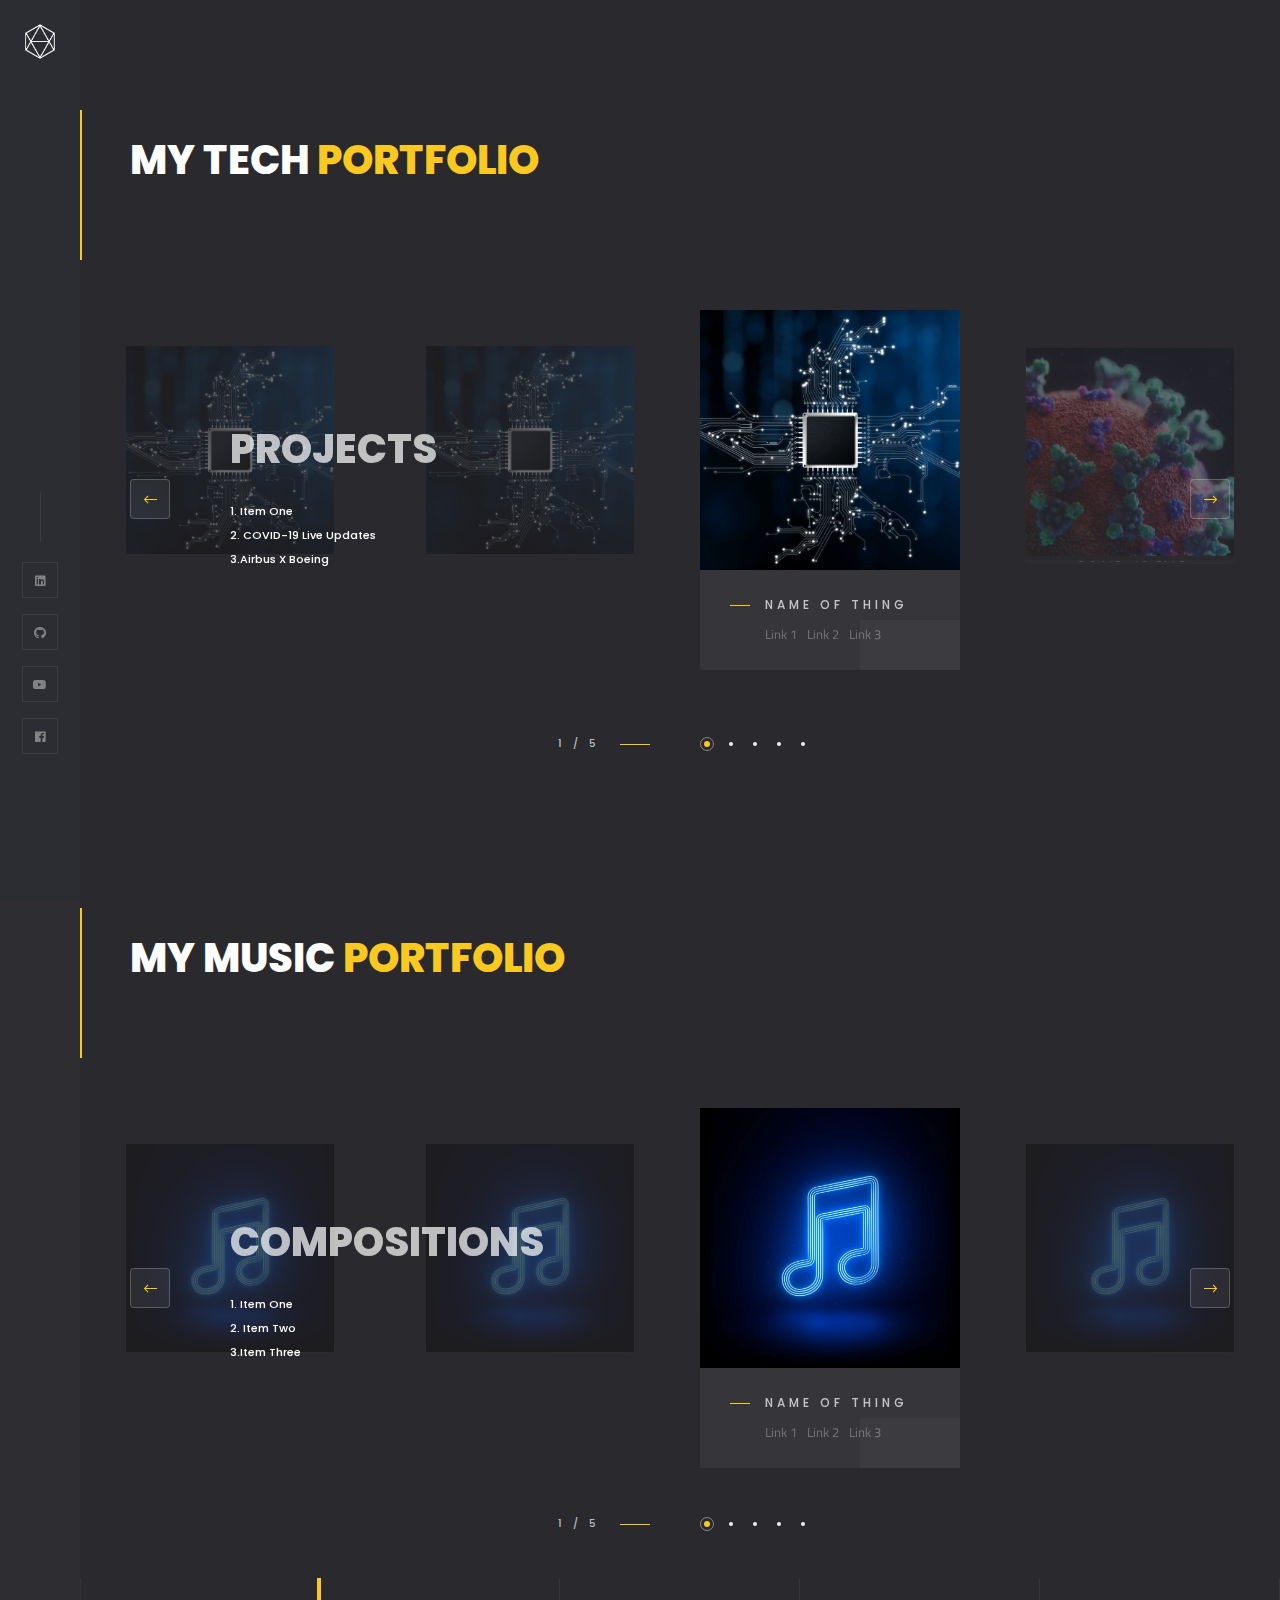
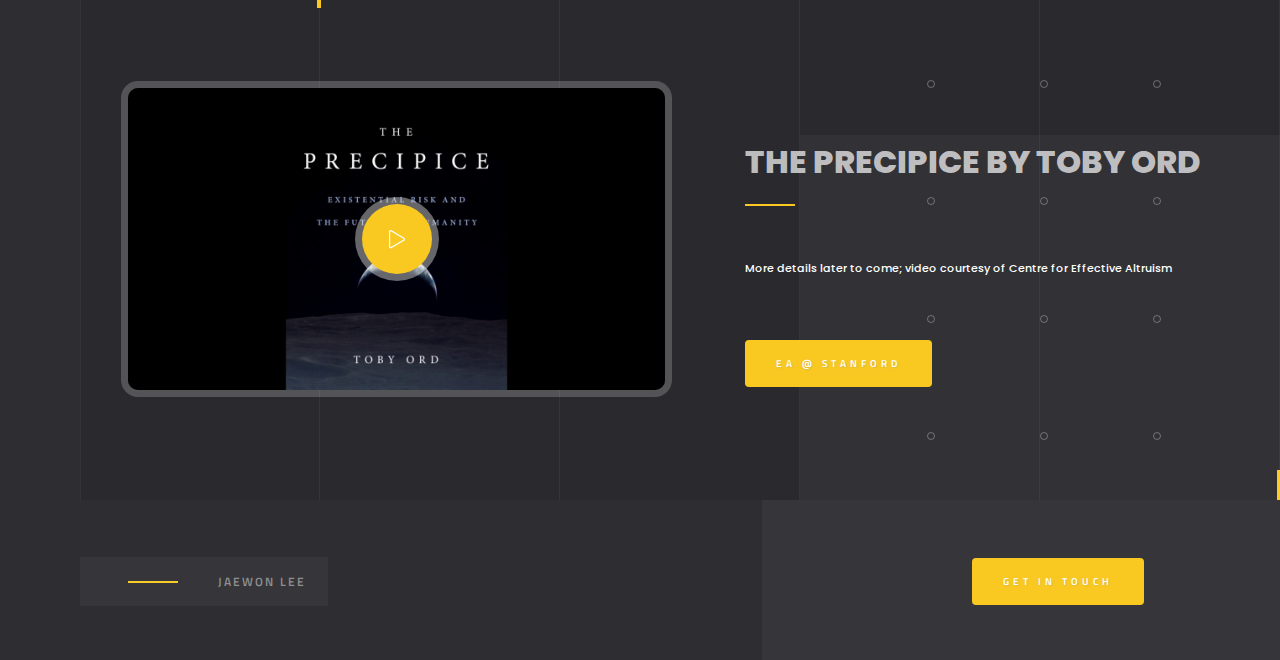
==== leadership.html @ ae96f1ca "leadership page" ====
<!DOCTYPE HTML>
<html lang="en">

<head>
    <!--=============== Init  ===============-->
    <meta charset="UTF-8">
    <title> Jaewon Lee </title>
    <meta name="viewport"
        content="width=device-width, initial-scale=1.0, minimum-scale=1.0, maximum-scale=1.0, user-scalable=no">
    <meta name="robots" content="index, follow" />
    <meta name="keywords" content="" />
    <meta name="description" content="" />
    <!--=============== CSS  ===============-->
    <link type="text/css" rel="stylesheet" href="css/reset.css">
    <link type="text/css" rel="stylesheet" href="css/plugins.css">
    <link type="text/css" rel="stylesheet" href="css/style.css">
    <link type="text/css" rel="stylesheet" href="css/color.css">
    <!--=============== Favicon ===============-->
    <link rel="shortcut icon" href="images/favicon3.jpg">
</head>

<body>
    <!--loader-->
    <div class="loader-wrap">
        <div class="pin"></div>
    </div>
    <!--loader end-->

    <!-- Main  -->
    <div id="main">
        <!-- header-->
        <header class="main-header">
            <a class="logo-holder" href="index.html">
                <img src="images/logo.png" alt="">
            </a>

            <div class="header-social">
                <ul>
                    <li><a href="http://linkedin.com/in/joyjwlee" target="_blank"><i class="fab fa-linkedin"></i></a>
                    </li>
                    <li><a href="https://github.com/joyjwlee" target="_blank"><i class="fab fa-github"></i></a>
                    </li>
                    <li><a href="https://www.youtube.com/channel/UCq-hazDDgW7Ij4cKW0rawsw?view_as=subscriber"
                            target="_blank"><i class="fab fa-youtube"></i></a></li>
                    <li><a href="https://www.facebook.com/joyjwlee" target="_blank"><i class="fab fa-facebook"></i></a>
                    </li>

                </ul>
            </div>

        </header>
        <!--  header end -->

        <!-- wrapper-->
        <div id="wrapper">
            <!-- scroll-nav-wrap-->
            <div class="scroll-nav-wrap fl-wrap">
                <div class="scroll-down-wrap">
                    <div class="mousey">
                        <div class="scroller"></div>
                    </div>
                    <span>Scroll Down</span>
                </div>
                <nav class="scroll-nav scroll-init">
                    <ul>

                        <li><a class="scroll-link" href="#bio">Quick Bio</a></li>
                        <li><a class="scroll-link" href="#tech">Tech Portfolio</a></li>
                        <li><a class="scroll-link" href="#music">Music Portfolio</a></li>
                        <li><a class="scroll-link" href="#ea">Effective Altruism</a></li>

                    </ul>
                </nav>
            </div>
            <!-- scroll-nav-wrap end-->

            <!-- Content-->
            <div class="content">
                <!--section -->
                <section class="dark-bg" id="tech">
                    <!-- section-title -->
                    <div class="section-title fl-wrap">

                        <h2>My Tech<span> Portfolio</span></h2>

                    </div>
                    <div class="fet_pr-carousel-title">
                        <div class="fet_pr-carousel-title-item">
                            <h3><br><br><br>Projects</h3>
                            <p> 1. Item One <br> 2. COVID-19 Live Updates <br> 3.Airbus X Boeing </p>
                        </div>
                    </div>
                    <!--slider-carousel-wrap -->
                    <div class="slider-carousel-wrap fl-wrap">
                        <!--fet_pr-carousel -->
                        <div class="fet_pr-carousel cur_carousel-slider-container fl-wrap">
                            <!--slick-item -->
                            <div class="slick-item">
                                <div class="fet_pr-carousel-box">
                                    <div class="fet_pr-carousel-box-media fl-wrap">
                                        <img src="images/folio/web/slider/cpu.jpg" class="respimg" alt="">
                                    </div>
                                    <div class="fet_pr-carousel-box-text fl-wrap">
                                        <h3><a href="https://www.google.com/" target="_blank">Name of Thing</a></h3>

                                        <div class="fet_pr-carousel-cat"><a href="https://www.google.com/"
                                                target="_blank">Link 1</a> <a href="https://www.google.com/"
                                                target="_blank">Link 2</a> <a href="https://www.google.com/"
                                                target="_blank">Link 3</a></div>
                                    </div>
                                </div>
                            </div>
                            <!--slick-item end -->

                            <!--slick-item -->
                            <div class="slick-item">
                                <div class="fet_pr-carousel-box">
                                    <div class="fet_pr-carousel-box-media fl-wrap">
                                        <img src="images/folio/web/slider/virus.jpg" class="respimg" alt="">
                                    </div>
                                    <div class="fet_pr-carousel-box-text fl-wrap">
                                        <h3><a href="https://covid-19-live.ml/" target="_blank">COVID-19 Live
                                                Updates</a>
                                        </h3>

                                        <div class="fet_pr-carousel-cat"><a
                                                href="https://github.com/joyjwlee/covid-19-stats/"
                                                target="_blank">Source Code</a></div>
                                    </div>
                                </div>
                            </div>
                            <!--slick-item end -->

                            <!--slick-item -->
                            <div class="slick-item">
                                <div class="fet_pr-carousel-box">
                                    <div class="fet_pr-carousel-box-media fl-wrap">
                                        <img src="images/folio/web/slider/plane.jpg" class="respimg" alt="">
                                    </div>
                                    <div class="fet_pr-carousel-box-text fl-wrap">
                                        <h3><a href="https://www.airbusxboeing.ga/" target="_blank">Airbus X Boeing</a>
                                        </h3>

                                        <div class="fet_pr-carousel-cat"><a href="https://github.com/joyjwlee/j2"
                                                target="_blank">Source Code</a></div>
                                    </div>
                                </div>
                            </div>
                            <!--slick-item end -->

                            <!--slick-item -->
                            <div class="slick-item">
                                <div class="fet_pr-carousel-box">
                                    <div class="fet_pr-carousel-box-media fl-wrap">
                                        <img src="images/folio/web/slider/cpu.jpg" class="respimg" alt="">
                                    </div>
                                    <div class="fet_pr-carousel-box-text fl-wrap">
                                        <h3><a href="https://www.google.com/" target="_blank">Name of Thing</a></h3>

                                        <div class="fet_pr-carousel-cat"><a href="https://www.google.com/"
                                                target="_blank">Link 1</a> <a href="https://www.google.com/"
                                                target="_blank">Link 2</a> <a href="https://www.google.com/"
                                                target="_blank">Link 3</a></div>
                                    </div>
                                </div>
                            </div>
                            <!--slick-item end -->

                            <!--slick-item -->
                            <div class="slick-item">
                                <div class="fet_pr-carousel-box">
                                    <div class="fet_pr-carousel-box-media fl-wrap">
                                        <img src="images/folio/web/slider/cpu.jpg" class="respimg" alt="">
                                    </div>
                                    <div class="fet_pr-carousel-box-text fl-wrap">
                                        <h3><a href="https://www.google.com/" target="_blank">Name of Thing</a></h3>

                                        <div class="fet_pr-carousel-cat"><a href="https://www.google.com/"
                                                target="_blank">Link 1</a> <a href="https://www.google.com/"
                                                target="_blank">Link 2</a> <a href="https://www.google.com/"
                                                target="_blank">Link 3</a></div>
                                    </div>
                                </div>
                            </div>
                            <!--slick-item end -->
                        </div>
                        <!--fet_pr-carousel end -->
                        <div class="sp-cont sp-arr sp-cont-prev"><i class="fal fa-long-arrow-left"></i></div>
                        <div class="sp-cont sp-arr sp-cont-next"><i class="fal fa-long-arrow-right"></i></div>
                    </div>
                    <!--slider-carousel-wrap end-->
                    <div class="fet_pr-carousel-counter"></div>
                </section>
                <!-- section end -->

                <!--section -->
                <section class="dark-bg" id="music">
                    <!-- section-title -->
                    <div class="section-title fl-wrap">

                        <h2>My Music<span> Portfolio</span></h2>

                    </div>
                    <div class="fet_pr-carousel-title">
                        <div class="fet_pr-carousel-title-item">
                            <h3><br><br><br>Compositions</h3>
                            <p> 1. Item One <br> 2. Item Two <br> 3.Item Three </p>
                        </div>
                    </div>
                    <!--slider-carousel-wrap -->
                    <div class="slider-carousel-wrap fl-wrap">
                        <!--fet_pr-carousel -->
                        <div class="fet_pr-carousel cur_carousel-slider-container fl-wrap">
                            <!--slick-item -->
                            <div class="slick-item">
                                <div class="fet_pr-carousel-box">
                                    <div class="fet_pr-carousel-box-media fl-wrap">
                                        <img src="images/folio/web/slider/music.jpg" class="respimg" alt="">
                                    </div>
                                    <div class="fet_pr-carousel-box-text fl-wrap">
                                        <h3><a href="https://www.google.com/" target="_blank">Name of Thing</a></h3>

                                        <div class="fet_pr-carousel-cat"><a href="https://www.google.com/"
                                                target="_blank">Link 1</a> <a href="https://www.google.com/"
                                                target="_blank">Link 2</a> <a href="https://www.google.com/"
                                                target="_blank">Link 3</a></div>
                                    </div>
                                </div>
                            </div>
                            <!--slick-item end -->

                            <!--slick-item -->
                            <div class="slick-item">
                                <div class="fet_pr-carousel-box">
                                    <div class="fet_pr-carousel-box-media fl-wrap">
                                        <img src="images/folio/web/slider/music.jpg" class="respimg" alt="">
                                    </div>
                                    <div class="fet_pr-carousel-box-text fl-wrap">
                                        <h3><a href="https://www.google.com/" target="_blank">Name of Thing</a></h3>

                                        <div class="fet_pr-carousel-cat"><a href="https://www.google.com/"
                                                target="_blank">Link 1</a> <a href="https://www.google.com/"
                                                target="_blank">Link 2</a> <a href="https://www.google.com/"
                                                target="_blank">Link 3</a></div>
                                    </div>
                                </div>
                            </div>
                            <!--slick-item end -->

                            <!--slick-item -->
                            <div class="slick-item">
                                <div class="fet_pr-carousel-box">
                                    <div class="fet_pr-carousel-box-media fl-wrap">
                                        <img src="images/folio/web/slider/music.jpg" class="respimg" alt="">
                                    </div>
                                    <div class="fet_pr-carousel-box-text fl-wrap">
                                        <h3><a href="https://www.google.com/" target="_blank">Name of Thing</a></h3>

                                        <div class="fet_pr-carousel-cat"><a href="https://www.google.com/"
                                                target="_blank">Link 1</a> <a href="https://www.google.com/"
                                                target="_blank">Link 2</a> <a href="https://www.google.com/"
                                                target="_blank">Link 3</a></div>
                                    </div>
                                </div>
                            </div>
                            <!--slick-item end -->

                            <!--slick-item -->
                            <div class="slick-item">
                                <div class="fet_pr-carousel-box">
                                    <div class="fet_pr-carousel-box-media fl-wrap">
                                        <img src="images/folio/web/slider/music.jpg" class="respimg" alt="">
                                    </div>
                                    <div class="fet_pr-carousel-box-text fl-wrap">
                                        <h3><a href="https://www.google.com/" target="_blank">Name of Thing</a></h3>

                                        <div class="fet_pr-carousel-cat"><a href="https://www.google.com/"
                                                target="_blank">Link 1</a> <a href="https://www.google.com/"
                                                target="_blank">Link 2</a> <a href="https://www.google.com/"
                                                target="_blank">Link 3</a></div>
                                    </div>
                                </div>
                            </div>
                            <!--slick-item end -->

                            <!--slick-item -->
                            <div class="slick-item">
                                <div class="fet_pr-carousel-box">
                                    <div class="fet_pr-carousel-box-media fl-wrap">
                                        <img src="images/folio/web/slider/music.jpg" class="respimg" alt="">
                                    </div>
                                    <div class="fet_pr-carousel-box-text fl-wrap">
                                        <h3><a href="https://www.google.com/" target="_blank">Name of Thing</a></h3>

                                        <div class="fet_pr-carousel-cat"><a href="https://www.google.com/"
                                                target="_blank">Link 1</a> <a href="https://www.google.com/"
                                                target="_blank">Link 2</a> <a href="https://www.google.com/"
                                                target="_blank">Link 3</a></div>
                                    </div>
                                </div>
                            </div>
                            <!--slick-item end -->
                        </div>
                        <!--fet_pr-carousel end -->
                        <div class="sp-cont sp-arr sp-cont-prev"><i class="fal fa-long-arrow-left"></i></div>
                        <div class="sp-cont sp-arr sp-cont-next"><i class="fal fa-long-arrow-right"></i></div>
                    </div>
                    <!--slider-carousel-wrap end-->
                    <div class="fet_pr-carousel-counter"></div>
                </section>
                <!-- section end -->

                <!-- section  -->
                <section class="dark-bg sinsec-dec sinsec-dec2" id="ea">
                    <div class="container">
                        <div class="row">
                            <div class="col-md-6">
                                <div class="video-box fl-wrap">
                                    <img src="images/all/thumbnail.jpg" class="respimg" alt="">
                                    <a class="video-box-btn color-bg "
                                        href="https://www.youtube.com/watch?v=CrMIEz_mSJM" target="_blank"><i
                                            class="fal fa-play" aria-hidden="true"></i></a>

                                </div>
                            </div>
                            <div class="col-md-6">
                                <div class="video-promo-text fl-wrap mar-top">
                                    <h3>The Precipice by Toby Ord</h3>
                                    <p>More details later to come; video courtesy of Centre for Effective Altruism</p>
                                    <a href="https://web.stanford.edu/group/ea/" target="_blank"
                                        class="btn float-btn flat-btn color-btn mar-top">EA @ Stanford</a>
                                </div>
                            </div>
                        </div>
                    </div>
                    <div class="half-bg-dec single-half-bg-dec" data-ran="12"></div>
                    <div class="sec-lines"></div>
                </section>
                <!-- section end -->


                <!-- section-->
                <section class="dark-bg2 small-padding order-wrap">
                    <div class="container">
                        <div class="row">
                            <div class="col-md-8">
                                <h3>Jaewon Lee</h3>
                            </div>
                            <div class="col-md-4"><a href="mailto:joyjwlee@gmail.com" class="btn flat-btn color-btn">Get
                                    In Touch</a> </div>
                        </div>
                    </div>
                </section>
                <!-- section end-->
            </div>
            <!-- Content end -->

            <!-- share-wrapper -->
            <div class="share-wrapper isShare">
                <div class="share-title"><span>Share</span></div>
                <div class="close-share soa"><span>Close</span><i class="fal fa-times"></i></div>
                <div class="share-inner soa">
                    <div class="share-container"></div>
                </div>
            </div>
            <!-- share-wrapper end -->
        </div>
        <!-- Main end -->
        <!--=============== scripts  ===============-->
        <script type="text/javascript" src="js/jquery.min.js"></script>
        <script type="text/javascript" src="js/plugins.js"></script>
        <script type="text/javascript" src="js/scripts.js"></script>
</body>

<!-- Mirrored from www.gracelynshi.com/ by HTTrack Website Copier/3.x [XR&CO'2014], Wed, 01 Jul 2020 01:32:41 GMT -->

</html>
---- css/style.css ----
@charset "utf-8";

/*======================================
 [ -Main Stylesheet-Solonick
++ Fonts ++
++ General Style ++
++ Loader++
++ Header ++
++ Navigation ++
++ Footer ++
++ Section ++
++ Portfolio ++
++ Contacts ++
++ Blog ++
++ 404 ++
++ Responsive ++

 
/*-------------Fonts---------------------------------------*/

@import url('https://fonts.googleapis.com/css?family=Montserrat:400,500,600,700,800,900|Poppins:400,500,600,700,800,900|Titillium+Web:400,600,700&amp;subset=cyrillic,cyrillic-ext,devanagari,latin-ext,vietnamese');

/*-------------General Style---------------------------------------*/

html {
	overflow-x: hidden !important;
	height: 100%;
}
body {
	margin: 0;
	padding: 0;
	font-weight: 400;
	font-size: 13px;
	height: 100%;
	text-align: center;
	background: #2D2D32;
	color: #000;
	font-family: 'Titillium Web', sans-serif;
}
@-o-viewport {
	width: device-width;
}
@-ms-viewport {
	width: device-width;
}
@viewport {
	width: device-width;
}
/* ---------Page preload--------------------------------------*/

.loader-wrap {
	position: fixed;
	width: 100%;
	height: 100%;
	z-index: 200;
	background: #2A2A2E;
	top: 0;
	overflow: hidden;
	left: 0;
	-webkit-transform: translate3d(0, 0, 0);
}
.pin {
	position: absolute;
	top: 50%;
	left: 30%;
	margin-left: 50px;
	width: 200px;
	height: 40px;
	text-transform: uppercase;
	letter-spacing: 10px;
	font-size: 12px;
	font-weight: 400;
	margin-top: -20px;
	color: rgba(255, 255, 255, 0.31);
	font-family: 'Poppins', sans-serif;
	text-align: left;
}
.pin:after {
	content: "Jaewon Lee : ";
	position: absolute;
	left: -100%;
	color: rgba(255, 255, 255, 0.51);
}
.pin:before {
	content: "Loading";
	position: absolute;
	overflow: hidden;
	max-width: 0;
	text-align: left;
	animation: pinanim 2.2s ease-out infinite;
}
@keyframes pinanim {
	0% {
		max-width: 0;
	}
	100% {
		max-width: 100%;
	}
}
@keyframes pinanim {
	0% {
		max-width: 0;
	}
	100% {
		max-width: 100%;
	}
}
/*--------------Typography--------------------------------------*/
p {
	font-size: 11px;
	line-height: 24px;
	padding-bottom: 10px;
	font-weight: 500;
	color: #878C9F;
	font-family: 'Poppins', sans-serif;
}
blockquote {
	float: left;
	padding: 10px 20px;
	margin: 0 0 20px;
	font-size: 17.5px;
	border-left: 15px solid #eee;
	position: relative;
}
blockquote:before {
	font-family: Font Awesome\ 5 Pro;
	content: "\f10e";
	position: absolute;
	color: #ccc;
	bottom: 3px;
	font-size: 43px;
	right: 6px;
	opacity: 0.4
}
blockquote p {
	font-family: Georgia, "Times New Roman", Times, serif;
	font-style: italic;
	color: #666;
}
.bold-title {
	margin: 15px 0;
	font-size: 24px;
	text-align: left;
	font-weight: 600;
}
/*--------------General--------------------------------------*/
#main {
	height: 100%;
	width: 100%;
	position: absolute;
	top: 0;
	left: 0;
	z-index: 2;
	opacity: 0;
}
.fl-wrap {
	float: left;
	width: 100%;
	position: relative;
}
.hero-section {
	padding: 250px 0 450px;
}
.content {
	float: left;
	width: 100%;
	position: relative;
	padding-left: 80px;
	z-index: 5;
}
.content.full-height {
	z-index: 6;
}
.container {
	max-width: 1224px;
	width: 92%;
	margin: 0 auto;
	position: relative;
	z-index: 5;
}
#wrapper {
	position: absolute;
	top: 0;
	left: 0;
	right: 0;
	bottom: 0;
	z-index: 3;
}
.single-page-wrap {
	padding-top: 80px;
}
.single-page-decor {
	position: fixed;
	top: 0;
	left: 80px;
	right: 0;
	height: 80px;
	z-index: 14;
	background: #2D2D32;
	-webkit-transform: translate3d(0, 0, 0);
}
.single-page-fixed-row {
	position: fixed;
	top: 0;
	left: 80px;
	right: 0;
	height: 80px;
	z-index: 14;
	-webkit-transform: translate3d(0, 0, 0);
}
.single-page-fixed-row-link {
	float: left;
	margin-left: 50px;
	text-align: left;
	top: 32px;
}
.single-page-fixed-row-link i {
	padding-right: 20px;
}
.single-page-fixed-row-link span {
	font-weight: 600;
	text-transform: uppercase;
	font-size: 10px;
	letter-spacing: 2px;
	color: #8B8B8B;
	position: relative;
}
.single-page-fixed-row-link span:before {
	content: '';
	position: absolute;
	left: 70%;
	right: -80px;
	top: -12px;
	bottom: -12px;
	background: rgba(255, 255, 255, 0.081);
	-webkit-transition: all 0.2s ease-in-out;
	transition: all 0.2s ease-in-out;
}
.single-page-fixed-row-link:hover span:before {
	left: 20%;
}
.respimg {
	width: 100%;
	height: auto;
}
.bg {
	position: absolute;
	top: 0;
	left: 0;
	width: 100%;
	height: 100%;
	z-index: 1;
	background-size: cover;
	background-attachment: scroll;
	background-position: center;
	background-repeat: repeat;
	background-origin: content-box;
}
.overlay {
	position: absolute;
	top: 0;
	left: 0;
	width: 100%;
	height: 100%;
	background: #000;
	opacity: 0.4;
	z-index: 3;
}
/* ------header------------------------------------------------------------ */
.main-header {
	position: fixed;
	top: 0;
	left: 0;
	width: 80px;
	height: 100%;
	z-index: 100;
	-webkit-transform: translate3d(0, 0, 0);
}
.main-header:before {
	content: '';
	position: absolute;
	top: 0;
	left: 0;
	width: 100%;
	height: 100%;
	background: #2C2D32;
	opacity: 0.6;
}
.logo-holder {
	float: left;
	width: 80px;
	height: 80px;
	line-height: 80px;
}
.logo-holder img {
	width: 30px;
	height: auto;
}
.nav-button {
	width: 28px;
	height: 50px;
	display: inline-block;
	cursor: pointer;
	position: relative;
	margin-top: 30px;
}
.nav-button span {
	width: 100%;
	float: left;
	margin-bottom: 6px;
	height: 2px;
	background: #fff;
	position: relative;
	-webkit-transition: all 0.2s ease-in-out;
	transition: all 0.2s ease-in-out;
}
.nav-button .ncs {
	width: 70%;
}
.nav-button .nbs,
.nav-button.cmenu:hover .nbs {
	width: 0;
}
.nav-button:hover .ncs,
.nav-button:hover .nbs {
	width: 100%;
}
.nav-button.cmenu .nos {
	-webkit-transform: rotate(-45deg);
	-moz-transform: rotate(-45deg);
	-o-transform: rotate(-45deg);
	-ms-transform: rotate(-45deg);
	transform: rotate(-45deg);
	margin-bottom: 0;
	top: 8.5px;
}
.nav-button.cmenu .ncs {
	-webkit-transform: rotate(45deg);
	-moz-transform: rotate(45deg);
	-o-transform: rotate(45deg);
	-ms-transform: rotate(45deg);
	transform: rotate(45deg);
	margin-bottom: 0;
	top: 6px;
	width: 100%;
}
.nav-button:hover .menu-button-text {
	color: #fff;
}
.menu-button-text {
	position: absolute;
	left: 0;
	width: 100%;
	bottom: -1px;
	color: rgba(255, 255, 255, 0.41);
	font-size: 10px;
	font-weight: 400;
	text-transform: uppercase;
	letter-spacing: 2px;
}
.nav-button.cmenu .menu-button-text {
	margin-top: 16px;
}
.header-social {
	position: absolute;
	bottom: 130px;
	width: 100%;
	left: 0;
}
.header-social:before {
	content: '';
	position: absolute;
	top: -70px;
	width: 1px;
	height: 50px;
	left: 50%;
	background: rgba(255, 255, 255, 0.08);
}
.header-social li {
	float: left;
	width: 100%;
	margin-bottom: 16px;
}
.header-social li a {
	display: inline-block;
	width: 36px;
	height: 36px;
	line-height: 36px;
	color: rgba(255, 255, 255, 0.41);
	font-size: 12px;
	border: 1px solid rgba(255, 255, 255, 0.08);
	-webkit-transition: all 300ms linear;
	transition: all 300ms linear;
}
.header-social li a:hover {
	border-radius: 100%;
	color: #fff;
}
.contact-btn {
	position: fixed;
	top: 0;
	right: 0;
	font-size: 18px;
	color: #fff;
	width: 80px;
	text-align: center;
	z-index: 52;
	cursor: pointer;
	height: 80px;
	line-height: 80px;
	-webkit-transform: translate3d(0, 0, 0);
}
#mc_embed_signup{background:#fff; clear:left; font:14px Helvetica,Arial,sans-serif; }

/*------ navigation  ------------------------------------------------*/

.header-logo {
	float: left;
	position: absolute;
	top: 110px;
	left: 170px;
}
.header-logo:before {
	content: '';
	position: absolute;
	right: -100px;
	left: 90px;
	top: -10px;
	bottom: -13px;
	background: rgba(255, 255, 255, 0.031);
	z-index: -1;
	-webkit-transition: all 300ms linear;
	transition: all 300ms linear;
}
.header-logo:hover:before {
	left: calc(100% + 100px);
}
.header-logo img {
	height: 18px;
	width: auto;
}
.nav-holder {
	position: fixed;
	top: 0;
	left: -1064px;
	bottom: 0;
	z-index: 99;
	width: 600px;
	background: #252425;
	overflow: auto;
	padding: 35px 30px 35px 160px;
	opacity: 0;
	-webkit-transform: translate3d(0, 0, 0);
}
.nav-holder:after {
	content: '';
	position: absolute;
	right: 0;
	bottom: 0;
	width: 60%;
	height: 100px;
	background: rgba(255, 255, 255, 0.031);
	z-index: -1;
}
.nav-title {
	position: absolute;
	bottom: 0;
	left: 120px;
	z-index: 2;
	right: 0;
}
.nav-title span {
	float: left;
	position: relative;
	opacity: 0.2;
	top: 150px;
	min-height: 200px;
	text-transform: uppercase;
	font-weight: bold;
	font-size: 94px;
	color: #fff;
	letter-spacing: 4px;
	-webkit-transform: rotate(-90deg);
	-moz-transform: rotate(-90deg);
	-o-transform: rotate(-90deg);
	-ms-transform: rotate(-90deg);
	transform: rotate(-90deg);
	-webkit-transform-origin: left top;
	-ms-transform-origin: left top;
	-moz-transform-origin: left top;
	-o-transform-origin: left top;
	transform-origin: left top;
}
.nav-inner-wrap {
	float: left;
	width: 350px;
	position: relative;
	z-index: 10;
	top: 180px;
}
.nav-overlay {
	position: fixed;
	top: 0;
	left: 0;
	bottom: 0;
	z-index: 98;
	width: 100%;
	background: rgba(37, 36, 37, 0.71);
	cursor: none;
	display: none;
	-webkit-transform: translate3d(0, 0, 0);
}
.nav-overlay .tooltip {
	width: 150px;
	height: 50px;
	line-height: 50px;
	font-weight: 600;
	color: #fff;
	text-transform: uppercase;
	letter-spacing: 2px;
	z-index: 100;
	font-size: 10px;
	display: none;
}
.nav-overlay:hover .tooltip {
	display: block;
	position: fixed;
	overflow: hidden;
}
nav.nav-inner {
	float: left;
	overflow: hidden;
	width: 100%;
	position: relative;
	background: #252425;
	z-index: 20;
}
.sliding-menu ul {
	margin: 0;
	float: left;
	width: 100%;
	overflow: hidden;
}
.sliding-menu li {
	margin: 0;
	position: relative;
	float: left;
	width: 100%;
}
.sliding-menu a {
	float: left;
	width: 100%;
	padding: 0 10px;
	height: 40px;
	line-height: 40px;
	position: relative;
	font-weight: 600;
	font-size: 12px;
	text-align: left;
	color: #fff;
	text-transform: uppercase;
	letter-spacing: 3px;
}
.sliding-menu a:after {
	content: '';
	position: absolute;
	top: 0;
	left: -10px;
	width: 0;
	-webkit-transition: all 300ms linear;
	transition: all 300ms linear;
	height: 100%;
	background: rgba(255, 255, 255, 0.071);
}
.sliding-menu a:hover:after {
	width: 100%;
}
.sliding-menu a i {
	float: left;
	width: 35px;
	color: #74829C;
	position: relative;
	top: 3px;
}
.sliding-menu a.back:before {
	font-family: Font Awesome\ 5 Pro;
	content: '\f104';
	color: #fff;
}
.submen-dec:before {
	font-family: Font Awesome\ 5 Pro;
	content: '\f105';
	position: absolute;
	right: 25px;
	width: 10px;
	height: 10px;
	top: 14px;
	z-index: 20;
}
.subcribe-form {
	margin-top: 28px;
}
.subcribe-form input.enteremail {
	float: left;
	width: 65%;
	border: none;
	background: rgba(255, 255, 255, 0.11);
	padding: 15px 20px;
	position: relative;
	z-index: 1;
	color: #fff;
}
.subcribe-form input.enteremail::-webkit-input-placeholder {
	color: #fff;
	font-weight: 400;
	font-size: 12px;
}
.subcribe-form .subscribe-button {
	position: absolute;
	top: 0;
	right: 0;
	width: 35%;
	z-index: 2;
	padding: 15px 0;
	color: #fff;
	border-top-right-radius: 4px;
	border-bottom-right-radius: 4px;
	border: none;
	cursor: pointer;
}
.subcribe-form .subscribe-button i {
	padding-right: 10px;
}
.subscribe-message {
	margin-top: 10px;
	text-align: left;
	color: #fff;
	float:left;
	width:100%;
}
.nav-footer {
	margin-top: 40px;
	padding-top: 30px;
	border-top: 1px dotted rgba(255, 255, 255, 0.09);
}
.scroll-nav-wrap {
	position: absolute;
	bottom: 0;
	height: 80px;
	left: 80px;
	right: 0;
	background: #2D2D32;
	z-index: 5;
	width: 100%;
}
.scroll-nav {
	float: left;
	padding: 23px 40px 0;
	height: 100%;
	border-right: 1px solid rgba(255, 255, 255, 0.11);
	background: #2A2A2E;
}
.scroll-nav li {
	float: left;
	margin-right: 10px;
}
.scroll-nav li a {
	float: left;
	padding: 13px 35px;
	color: #8B8B8B;
	font-weight: 600;
	font-size: 10px;
	text-transform: uppercase;
	letter-spacing: 2px;
	position: relative;
	-webkit-transition: all 300ms linear;
	transition: all 300ms linear;
}
.scroll-nav li a:after,
.scroll-nav li a:before,
.fsp-filter .gallery-filters a:before,
.fsp-filter .gallery-filters a:after {
	content: '';
	position: absolute;
	top: 50%;
	left: 0;
	width: 15px;
	height: 2px;
	margin-top: -1px;
}
.scroll-nav li a:before,
.fsp-filter .gallery-filters a:before {
	background: rgba(255, 255, 255, 0.091);
	z-index: 1;
}
.scroll-nav li a:after,
.fsp-filter .gallery-filters a:after {
	width: 0;
	z-index: 2;
	-webkit-transition: all 300ms linear;
	transition: all 300ms linear;
}
.scroll-nav a.act-scrlink:after,
.fsp-filter .gallery-filters a.gallery-filter-active:after {
	width: 15px;
}
.full-height {
	height: 100%;
}
/* ------footer------------------------------------------------------------ */

.main-footer {
	position: fixed;
	background: #2A2A2E;
	z-index: 2;
	left: 80px;
	bottom: 0;
	right: 0;
	z-index: 2;
	overflow: hidden;
	-webkit-transform: translate3d(0, 0, 0);
}
.height-emulator {
	z-index: 1;
}
.footer-inner {
	z-index: 3;
	padding: 110px 0 70px;
}
.partcile-dec {
	position: absolute;
	top: 0;
	left: -20%;
	width: 140%;
	height: 100%;
	z-index: -1;
}
.subfooter {
	background: #2D2D32;
	height: 80px;
	z-index: 3;
	padding: 0 90px;
}
.policy-box {
	color: rgba(255, 255, 255, 0.71);
	float: left;
	padding-top: 36px;
	font-family: 'Poppins', sans-serif;
	text-transform: uppercase;
	font-weight: 500;
	font-size: 10px;
	letter-spacing: 2px;
}
.to-top {
	position: absolute;
	top: -45px;
	right: 0;
	width: 40px;
	height: 90px;
	color: #fff;
	overflow: hidden;
	font-size: 24px;
	border: 1px solid rgba(255, 255, 255, 0.08);
	background: #2A2A2E;
}
.to-top-letter {
	position: relative;
	float: left;
	width: 100%;
	height: 30px;
	left: -40px;
	line-height: 10px;
	font-size: 11px;
	color: #292929;
	text-transform: uppercase;
	font-weight: 700;
	-webkit-transition: all .2s ease-in-out;
	transition: all .2s ease-in-out;
}
.to-top-letter:first-child {
	padding-top: 22px;
	-webkit-transition-delay: 0.4s;
	transition-delay: 0.4s;
}
.to-top-letter:nth-child(2) {
	padding-top: 10px;
	-webkit-transition-delay: 0.3s;
	transition-delay: 0.3s;
}
.to-top-letter:nth-child(3) {
	-webkit-transition-delay: 0.2s;
	transition-delay: 0.2s;
}
.to-top i {
	position: absolute;
	width: 100%;
	height: 100%;
	left: 0;
	z-index: 2;
	top: 0;
	line-height: 90px;
	-webkit-transition: all .2s ease-in-out;
	transition: all .2s ease-in-out;
}
.to-top:hover i {
	left: -40px;
}
.to-top:hover .to-top-letter {
	left: 0;
}
.footer-socilal {
	margin-top: 30px;
}
.footer-socilal li,
.order-wrap li {
	float: left;
	position: relative;
	margin-right: 20px;
}
.footer-socilal li a,
.order-wrap li a {
	float: left;
	width: 36px;
	height: 36px;
	line-height: 36px;
	color: rgba(255, 255, 255, 0.41);
	font-size: 12px;
	border: 1px solid rgba(255, 255, 255, 0.08);
	-webkit-transition: all 200ms linear;
	transition: all 200ms linear;
}
.footer-socilal li a:hover,
.order-wrap li a:hover {
	border-radius: 100%;
	color: #fff;
}
.footer-box p {
	text-align: left;
	color: rgba(255, 255, 255, 0.71);
	font-weight: 400;
}
.footer-header {
	text-align: left;
	color: #fff;
	font-size: 12px;
	font-weight: 600;
	margin-bottom: 20px;
	padding-bottom: 20px;
	text-transform: uppercase;
	letter-spacing: 2px;
	border-bottom: 1px dotted rgba(255, 255, 255, 0.11);
}
.footer-header span {
	padding-right: 10px;
}
.footer-contacts {
	margin-top: 20px;
	padding-top: 20px;
	border-top: 1px dotted rgba(255, 255, 255, 0.11);
}
.footer-contacts li {
	float: left;
	width: 100%;
	padding: 8px 0;
	text-transform: uppercase;
	letter-spacing: 2px;
	font-size: 11px;
	font-weight: 600;
}
.footer-contacts li a {
	float: left;
	text-align: left;
	color: #fff;
}
.footer-contacts li span {
	float: left;
	text-align: left;
	color: #999;
	padding-right: 12px;
}
.footer-contacts li:hover span {
	color: #fff;
}
.footer-contacts li i {
	float: left;
	padding-right: 12px;
	position: relative;
	top: 2px;
}
.footer-title span {
	position: absolute;
	left: -120px;
	opacity: 0.2;
	margin-top: 66%;
	text-transform: uppercase;
	font-weight: 900;
	font-size: 64px;
	letter-spacing: 6px;
	-webkit-transform: rotate(-90deg);
	-moz-transform: rotate(-90deg);
	-o-transform: rotate(-90deg);
	-ms-transform: rotate(-90deg);
	transform: rotate(-90deg);
	color: #fff;
}
.footer-title span:before {
	content: "";
	position: absolute;
	bottom: -20px;
	left: 50%;
	width: 100px;
	height: 1px;
	background: #fff;
	margin-left: -50px;
}

#twitts-container img,
p.interact,
#twitts-container div.user {
	display: none;
}
#twitts-container {
	text-align: left;
}
#twitts-container a {
	color: #fff;
}
#twitts-container p.tweet {
	font-size: 11px;
	color: rgba(255, 255, 255, 0.71);
	float: left;
	padding: 10px 18px;
	background: rgba(255, 255, 255, 0.031);
	border-radius: 4px;
	overflow: hidden;
	font-weight: 400;
	margin-bottom: 10px;
	box-shadow: 0px 0px 28px 1px rgba(51, 51, 51, 0.41);
}
#twitts-container ul li:hover p.tweet{
	background: rgba(255, 255, 255, 0.071);
}
#twitts-container ul li {
	float: left;
	width: 100%;
	margin-bottom: 15px;
	position: relative;
	padding-left: 12px;
	border-bottom: 1px dotted rgba(255, 255, 255, 0.151);
}
#twitts-container ul li:before {
	font-family: Font Awesome\ 5 Pro;
	content: '\f142';
	position: absolute;
	top: 45%;
	left: 0;
	height: 20px;
	margin-top: -20px;
	z-index: 1;
	font-size: 16px;
	font-weight: 300;
}
#twitts-container .timePosted a {
	color: rgba(255, 255, 255, 0.51);
	position: relative;
	float: left;
	margin-bottom: 10px;
	padding-left: 24px;
	font-weight: 500;
	font-size: 11px;
}
#twitts-container .timePosted a:hover {
	color: #fff;
}
#twitts-container .timePosted a:before {
	font-family: Font Awesome\ 5 Pro;
	content: "\f017";
	position: absolute;
	top: 0;
	left: 0;
	font-weight: 300;
	opacity: 1;
	font-size: 14px;
}
#twitts-container .timePosted a:after {
	top: -10px;
	left: 22px;
	border: solid transparent;
	content: " ";
	height: 0;
	width: 0;
	position: absolute;
	pointer-events: none;
}
#twitts-container .timePosted a:after {
	border-color: transparent;
	border-top-color: rgba(255, 255, 255, 0.041);
	border-width: 7px;
	margin-left: 7px;
}
.follow-twiit-button {
	position: absolute;
	width: 36px;
	height: 36px;
	background: rgba(255, 255, 255, 0.91);
	line-height: 36px;
	border-radius: 100%;
	z-index: 20;
	bottom: 40px;
	right: -15px;
	font-size: 12px;
	box-shadow: 0px 0px 0px 4px rgba(255, 255, 255, 0.1);
}
.follow-twiit-button span {
	position: absolute;
	right: 0;
	background: #fff;
	line-height: 0;
	padding: 16px 0;
	min-width: 150px;
	border-radius: 6px;
	color: #fff;
	visibility: hidden;
	opacity: 0;
	top: -30px;
	box-shadow: 0px 6px 15px -2px rgba(56, 137, 253, 0.81);
	-webkit-transition: all 300ms linear;
	transition: all 300ms linear;
}
.follow-twiit-button:hover span {
	opacity: 1;
	top: -40px;
	visibility: visible;
}
/*------Button ------------------------------------------------*/

.btn {
	padding: 15px 30px;
	position: relative;
	margin-top: 10px;
	font-size: 10px;
	font-weight: 600;
	letter-spacing: 4px;
	-webkit-transition: all 200ms linear;
	transition: all 200ms linear;
	text-transform: uppercase;
	border-radius: 4px;
	text-shadow: 1px 1px 2px rgba(150, 150, 150, 0.36);
}
.trsp-btn {
	border: 1px solid rgba(255, 255, 255, 0.09);
	color: #fff;
}
.trsp-btn:before,
.flat-btn:before {
	background: rgba(255, 255, 255, 0.29);
}
.flat-btn {
	border: 1px solid #000;
	color: #fff;
	background: #292929;
}
.float-btn {
	float: left;
}
.color-btn {
	color: #fff;
	border-color: transparent
}
.btn.color-btn:before {
	background: #fff;
}
.btn:before {
	content: '';
	position: absolute;
	top: 50%;
	left: 20px;
	height: 1px;
	width: 0;
	-webkit-transition: all 200ms linear;
	-moz-transition: all 200ms linear;
	-o-transition: all 200ms linear;
	-ms-transition: all 200ms linear;
	transition: all 200ms linear;
}
.btn:hover:before {
	width: 30px;
}
.btn:hover {
	padding-left: 60px;
}
.mar-top {
	margin-top: 50px;
}
.mar-top-sm {
	margin-top: 20px;
}
.mar-bottom {
	margin-bottom: 50px;
}
/*--------------hero--------------------------------------*/
.impulse-wrap {
	position: absolute;
	top: 0;
	left: 0;
	width: 100%;
	height: 100%;
	z-index: 4;
	-webkit-perspective: 1000;
}
.impulse-wrap .section-entry {
	-webkit-transform: translateZ(40px);
	transform: translateZ(40px);
}
.mm-parallax {
	position: absolute;
	top: 0;
	left: 0;
	right: 0;
	bottom: 0;
	transform-style: preserve-3d;
}
.hero-wrap {
	float: left;
	width: 100%;
	height: 100%;
	padding-bottom: 80px;
	overflow: hidden;
	position: relative;
	z-index: 4;
	background: #2A2A2E;
}
.slideshow-container {
	position: absolute;
	top: 0;
	left: 0;
	width: 100%;
	height: 100%;
	z-index: -1;
}
.fs-carousel-wrap {
	background: #2A2A2E;
}
.fs-carousel-item {
	float: left;
	position: relative;
	margin: 0 3px;
	overflow: hidden;
}
.fs-carousel-title {
	top: 36%;
	padding: 0 50px;
	z-index: 10;
}
.fs-carousel-title h3 {
	text-align: left;
	color: #fff;
	font-size: 34px;
	font-weight: 600;
	float: left;
	width: 100%;
}
.fs-carousel-title .btn {
	margin-top: 30px;
}
.fs-carousel-title h3 a {
	color: #fff;
}
.fs-carousel-titlecat {
	margin-bottom: 30px;
	background: rgba(0, 0, 0, 0.41);
	float: left;
	padding: 15px 30px;
}
.fs-carousel-titlecat a {
	float: left;
	text-transform: uppercase;
	letter-spacing: 2px;
	font-size: 10px;
	font-weight: 600;
	margin-right: 18px;
}
.fs-carousel-titlecat a:hover {
	color: rgba(255, 255, 255, 0.71);
}
.fs-carousel-link {
	float: left;
	color: #fff;
	position: relative;
	margin-top: 20px;
	letter-spacing: 2px;
	font-size: 11px;
	font-weight: 600;
	text-transform: uppercase;
}
.fs-carousel-link:after {
	font-family: Font Awesome\ 5 Pro;
	content: '\f324';
	position: absolute;
	bottom: -15px;
	right: -40px;
	font-weight: 300;
	color: rgba(255, 255, 255, 0.71);
	font-size: 12px;
}
.fs-carousel-link:before {
	content: '';
	position: absolute;
	bottom: -10px;
	left: 0;
	height: 1px;
	width: 100%;
	border-bottom: 1px dotted rgba(255, 255, 255, 0.41);
}
.fs-carousel-link:hover:after {
	right: -50px;
}
.fs-carousel-item .bg,
.fs-carousel-link:after {
	-webkit-transition: all .5s ease-in-out;
	transition: all .5s ease-in-out;
}
.bg.hov-rot {
	-webkit-transform: scale(1.1);
	-moz-transform: scale(1.1);
	transform: scale(1.1);
}
.fs-carousel-wrap {
	padding-left: 80px;
}
.carousle-item-number {
	position: absolute;
	bottom: -30px;
	font-size: 79px;
	color: rgba(255, 255, 255, 0.41);
	left: 20px;
	z-index: 3;
	font-weight: bold;
	font-family: 'Poppins', sans-serif;
}
.half-bg {
	float: right;
	width: 65%;
	position: relative;
	height: 100%;
	overflow: hidden;
	z-index: 2;
}
.impulse-wrap .half-bg {
	overflow: hidden;
	position: absolute;
	right: 0;
	top: 10%;
	height: 80%;
	width: 65%;
}
.half-slider-wrap {
	z-index: 10;
}
.half-slider-img-wrap {
	position: absolute;
	top: 0;
	right: 0;
	width: 65%;
	height: 100%;
	z-index: 1;
}
.half-slider-img-item {
	float: left;
	width: 100%;
	height: 100%;
	overflow: hidden;
	position: relative;
}
.half-bg-dec {
	position: absolute;
	top: 10%;
	left: 5.5%;
	width: 20%;
	height: 80%;
	padding-left: 80px;
}
.half-bg-dec.single-half-bg-dec {
	left: inherit;
	right: 5.5%;
	width: 35%;
	height: 90%;
	top: 9%;
}
.half-bg-dec-item {
	float: left;
	width: 33.3%;
	height: 25%;
	position: relative;
}
.half-bg-dec-item:before {
	content: '';
	position: absolute;
	top: 50%;
	left: 50%;
	width: 8px;
	height: 8px;
	margin: -4px 0 0 -4px;
	border-radius: 100%;
	border: 1px solid rgba(255, 255, 255, 0.31);
	box-sizing: border-box;
	-webkit-transition: all 500ms linear;

	transition: all 500ms linear;
	z-index: 3;
}
.half-bg-dec-item.half-bg-dec-vis:before {
	background: #fff;
}
.hero-inner {
	overflow: hidden;
}
.half-hero-wrap {
	position: absolute;
	left: 25%;
	z-index: 10;
	top: 29%;
}
.half-hero-wrap h1:before {
	content: '';
	position: absolute;
	top: -30px;
	left: 0;
	width: 50px;
	height: 4px;
	border: 1px solid rgba(255, 255, 255, 0.21);
}
.half-hero-wrap h1 {
	color: #fff;
	font-family: 'Poppins', sans-serif;
	font-size: 50px;
	text-align: left;
	font-weight: 600;
	line-height: 70px;
	padding-bottom: 30px;
	position: relative;
}
.half-hero-wrap h4 {
	padding: 15px 30px;
	background: rgba(0, 0, 0, 0.21);
	text-align: left;
	font-size: 11px;
	float: left;
	text-transform: uppercase;
	color: rgba(255, 255, 255, 0.71);
	letter-spacing: 6px;
	font-weight: 600;
}
.hero-line-dec {
	position: absolute;
	bottom: 50px;
	left: 35%;
	width: 60px;
	height: 1px;
	background: rgba(255, 255, 255, 0.41);
	z-index: 26;
	margin-left: -30px;
}
.hero-line-dec.imp-her-line {
	bottom: 130px;
}
.pattern-bg {
	position: absolute;
	bottom: 0;
	width: 50%;
	height: 30%;
	z-index: 3;
	right: 0;
	background: url(../images/pattern.png) repeat;
	opacity: 0.2;
}
.hero-decor-let {
	position: absolute;
	color: #fff;
	font-size: 10px;
	right: 53px;
	letter-spacing:10px;
	top: 43%;
	z-index: 20;
	font-weight: 500;
	text-transform:uppercase;
	-webkit-transform: rotate(90deg);
	transform: rotate(90deg);
	white-space:nowrap;
}
.hero-decor-let div{
	position:absolute;
	top:0;
	left:0;
}
.hero-decor-let span {
	color: rgba(255, 255, 255, 0.51);
}
.hero-decor-numb {
	position: absolute;
	z-index: 20;
	left: 40%;
	top: 40px;
	padding-left: 80px;
	cursor: pointer;
	overflow: hidden;
}
.hero-decor-numb:before {
	content: '';
	position: absolute;
	top: 50%;
	left: 20px;
	width: 20px;
	height: 1px;
}
.hero-decor-numb-tooltip {
	position: absolute;
	left: 80px;
	top: -40px;
	opacity: 0;
	visibility: hidden;
}
.hero-decor-numb span {
	float: left;
	margin-right: 60px;
	position: relative;
	top: 0;
}
.hero-decor-numb span,
.hero-decor-numb-tooltip {
	-webkit-transition: all 200ms linear;
	transition: all 200ms linear;
	color: rgba(255, 255, 255, 0.51);
	letter-spacing: 10px;
	font-size: 10px;
	text-transform: uppercase;
}
.hero-decor-numb:hover span {
	top: 50px;
	opacity: 0;
	visibility: hidden;
}
.hero-decor-numb:hover .hero-decor-numb-tooltip {
	top: 0;
	opacity: 1;
	visibility: visible;
}
.scroll-down-wrap {
	float: left;
	height: 100%;
	position: relative;
	margin-left: 50px;
	padding-right: 50px;
	padding-top: 28px;
	border-right: 1px solid rgba(255, 255, 255, 0.11);
}
.scroll-down-wrap span {
	float: left;
	margin-left: 20px;
	position: relative;
	top: 8px;
	color: #fff;
	font-weight: 600;
	text-transform: uppercase;
	font-size: 10px;
	letter-spacing: 2px;
	color: #8B8B8B;
}
.mousey {
	float: left;
	width: 20px;
	height: 30px;
	border-radius: 6px;
	padding: 0 6px;
	border: 2px solid rgba(255, 255, 255, 0.41);
	box-sizing: border-box;
}
.scroller {
	position: relative;
	left: 50%;
	top: 6px;
	margin-left: -1.5px;
	width: 3px;
	height: 6px;
	border-radius: 25%;
	background-color: #fff;
	animation-name: scroll;
	animation-duration: 2.2s;
	animation-timing-function: cubic-bezier(.15, .41, .69, .94);
	animation-iteration-count: infinite;
}
@keyframes scroll {
	0% {
		opacity: 0;
	}
	10% {
		transform: translateY(0);
		opacity: 1;
	}
	100% {
		transform: translateY(10px);
		opacity: 0;
	}
}
.sp-cont {
	position: absolute;
	z-index: 50;
	top: 50%;
	width: 40px;
	height: 40px;
	line-height: 40px;
	cursor: pointer;
	margin-top: -20px;
}
.sp-arr {
	font-size: 15px;
	border: 1px solid rgba(255, 255, 255, 0.21);
	background: rgba(255, 255, 255, 0.071);
	border-radius: 4px;
	-webkit-transition: all 200ms linear;
	transition: all 200ms linear;
}
.sp-arr:hover {
	border-radius: 100%;
	background: rgba(255, 255, 255, 0.21);
}
.sp-cont-prev {
	left: 50px;
}
.sp-cont-next {
	right: 50px;
}
.fet_pr-carousel .slick-dots {
	position: absolute;
	z-index: 10;
	width: 50%;
	bottom: -66px;
	right: 0;
	padding-left: 20px;
}
.fet_pr-carousel .slick-dots li {
	float: left;
	position: relative;
	margin-right: 10px;
}
.slick-dots li button {
	position: relative;
	width: 14px;
	height: 14px;
	text-indent: -9999px;
	line-height: 14px;
	border: none;
	cursor: pointer;
	position: relative;
	background: none;
	border-radius: 100%;
	border: 1px solid transparent;
}
.slick-dots li.slick-active button {
	border-color: rgba(255, 255, 255, 0.41);
}
.slick-dots li button:before {
	content: '';
	position: absolute;
	top: 4px;
	left: 4px;
	bottom: 4px;
	right: 4px;
	border-radius: 100%;
	background: #eee;
	-webkit-transition: all 200ms linear;
	transition: all 200ms linear;
}
.slick-dots li.slick-active button:before {
	-webkit-transform: scale(1.5);
	-moz-transform: scale(1.5);
	transform: scale(1.5);
}
.hero-start-link {
	position: absolute;
	z-index: 9;
	right: 60%;
	bottom: -130px;
	margin-right: 100px;
	text-transform: uppercase;
	color: rgba(255, 255, 255, 0.41);
	letter-spacing: 4px;
	font-size: 10px;
	font-weight: 500;
}
.hero-start-link i,
.hero-start-button i {
	padding-left: 20px;
	font-size: 14px;
}
.hero-start-link span {
	position: relative;
}
.hero-start-link span:before {
	content: "Let's Start";
	position: absolute;
	overflow: hidden;
	max-width: 0;
	white-space: nowrap;
	font-weight: 500;
	text-align: left;
	-webkit-transition: all 0.4s ease-in-out;
	transition: all 0.4s ease-in-out;
}
.hero-start-link:hover span:before {
	max-width: 100%;
}
.hero-start-button-wrap {
	position: absolute;
	bottom: 0;
	z-index: 9;
	left: 0;
	width: 100%;
}
.hero-start-button {
	float: left;
	padding: 15px 45px;
	background: #2A2A2E;
	font-weight: 600;
	text-transform: uppercase;
	font-size: 10px;
	letter-spacing: 2px;
	color: #8B8B8B;
	position: relative;
}
.hero-start-button:before {
	content: '';
	position: absolute;
	left: 40%;
	right: 35px;
	top: 10px;
	bottom: 10px;
	background: rgba(255, 255, 255, 0.081);
	-webkit-transition: all 0.2s ease-in-out;
	transition: all 0.2s ease-in-out;
}
.hero-start-button:hover:before {
	left: 67%;
}
.promo-link {
	position: absolute;
	bottom: 40px;
	left: 50px;
	padding: 16px 55px 16px 70px;
	color: #fff;
	letter-spacing: 2px;
	border-radius: 2px;
	font-size: 10px;
	text-transform: uppercase;
	font-weight: 600;
	box-shadow: 0px 0px 0px 7px rgba(255, 255, 255, 0.4);
	z-index: 10;
}
.promo-link i {
	position: absolute;
	left: 10px;
	top: 50%;
	height: 34px;
	width: 34px;
	line-height: 34px;
	color: #fff;
	font-size: 10px;
	border-radius: 100%;
	margin-top: -17px;
	background: #2D2D32;
	padding-left: 6px
}
.promo-link:hover i {
	background: #878C9F;
	color: #fff;
}
.single-media-container img {
	border-radius: 6px;
}
.single-slider img {
	width: 100%;
	height: auto;
	position: relative;
}
.single-slider .slick-dots,
.fullscreen-slider .slick-dots {
	bottom: 50px;
	position: relative;
	display: inline-block;
	padding: 0;
	margin: 0;
}
.single-slider .slick-dots:before,
.fullscreen-slider .slick-dots:before {
	content: '';
	position: absolute;
	left: -30px;
	right: -30px;
	bottom: -8px;
	top: -8px;
	border-radius: 25px;
	background: rgba(0, 0, 0, 0.4);
}
.single-slider .slick-dots li,
.fullscreen-slider .slick-dots li {
	display: inline-block;
	margin: 0 7px;
}
.single-slider-wrap .sp-cont {
	position: absolute;
	z-index: 10;
	width: 40px;
	height: 40px;
	top: 50%;
	margin-top: -20px;
	background: #2D2D32;
	border-radius: 4px;
	line-height: 40px;
	color: #fff;
}
.single-slider-wrap .sp-cont.sp-cont-prev {
	left: 30px;
}
.single-slider-wrap .sp-cont.sp-cont-next {
	right: 30px;
}
.fullscreen-slider-wrap .sp-cont {
	position: absolute;
	z-index: 10;
	width: 40px;
	height: 40px;
	top: 50%;
	margin-top: -20px;
	line-height: 40px;
	right: 30px;
	left: inherit;
}
.fullscreen-slider-wrap .sp-cont.sp-cont-next {
	margin-top: -80px;
}
.fullscreenslider-counter {
	position: absolute;
	z-index: 20;
	width: 60px;
	height: 40px;
	top: 50%;
	margin-top: -50px;
	line-height: 40px;
	right: 30px;
	color: rgba(255, 255, 255, 0.51);
	letter-spacing: 2px;
	font-size: 10px;
}
/*------section ------------------------------------------------*/
section {
	position: relative;
	float: left;
	width: 100%;
	padding: 110px 0;
	background: #fff;
	overflow: hidden;
}
section.no-hidden {
	overflow: inherit;
}
section.parallax-section {
	padding: 120px 0;
}
.small-padding {
	padding: 70px 0;
}
.dark-bg {
	background: #2A2A2E;
}
.dark-bg2 {
	background: #2D2D32;
}
.gray-bg {
	background: #FAFAFA;
}
section.parallax-section .bg {
	height: 120%;
	top: 0;
}
section.parallax-section.parallax-sec-half-right,
section.parallax-section.parallax-sec-half-left {
	padding: 120px 0 170px;
}
section.parallax-section.parallax-sec-half-right:before,
section.parallax-section.parallax-sec-half-left:before {
	content: '';
	position: absolute;
	bottom: 0;
	height: 80px;
	background: #fff;
	z-index: 4;
	width: 60%;
}
section.parallax-section.parallax-sec-half-right:after {
	content: '';
	position: absolute;
	bottom: 150px;
	right: 60%;
	height: 1px;
	background: rgba(255, 255, 255, 0.31);
	z-index: 14;
	width: 70px;
	margin-right: -35px;
}
section.parallax-section.sing-dark-bg:before {
	background: #2A2A2E;
}
section.parallax-section.parallax-sec-half-right:before {
	right: 0;
}
section.parallax-section.parallax-sec-half-left:before {
	left: 0;
}
section.parallax-section.parallax-sec-half-right .bg,
section.parallax-section.parallax-sec-half-right .overlay {
	left: inherit;
	right: 0;
	width: 60%;
}
section.parallax-section.parallax-sec-half-left .bg,
section.parallax-section.parallax-sec-half-left .overlay {
	left: 0;
	width: 60%;
}
.sec-half .pattern-bg {
	height: 40%;
}
.fw-parallax .section-title h2 {
	color: #fff;
}
.horizonral-subtitle {
	position: absolute;
	left: -290px;
	top: 20%;
}
.horizonral-subtitle span {
	position: absolute;
	left: 0;
	text-transform: uppercase;
	font-weight: 900;
	font-size: 84px;
	letter-spacing: 6px;
	-webkit-transform: rotate(-90deg);
	transform: rotate(-90deg);
	color: rgba(255, 255, 255, 0.11);
	top: 0;
	white-space: nowrap;
}
section.parallax-section.parallax-sec-half-left .horizonral-subtitle {
	left: inherit;
	right: 70px;
}
section.parallax-section.parallax-sec-half-left .horizonral-subtitle span {
	-webkit-transform: rotate(90deg);
	transform: rotate(90deg);
}
.section-title {
	padding: 20px 0 20px 50px;
	margin-bottom: 50px;
	text-align: left;
}
.section-title h2 {
	font-size: 40px;
	font-family: 'Poppins', sans-serif;
	text-transform: uppercase;
	font-weight: 800;
	color: rgb(50, 58, 69);
	position: relative;
	padding-bottom: 30px;
}
section.parallax-section.parallax-sec-half-left .section-title {
	text-align: right;
}
section.parallax-section.parallax-sec-half-left .section-title p {
	float: right;
}
section.parallax-section .section-title {
	padding-left: 0;
}
section.dark-bg .section-title h2 {
	color: #fff;
	padding-bottom: 50px;
}
section.parallax-section .section-title h2:before {
	content: '';
	position: absolute;
	left: 0;
	top: -50px;
	left: 0;
	width: 50px;
	height: 6px;
	background: rgba(255, 255, 255, 0.071);
	border: 1px solid rgba(255, 255, 255, 0.11);
}
section.parallax-section .section-title h2:after {
	content: '';
	position: absolute;
	bottom: 30px;
	left: 0;
	width: 50px;
	height: 1px;
	border-bottom: 1px dotted rgba(255, 255, 255, 0.21);
}
section.parallax-section.parallax-sec-half-left .section-title h2:before,
section.parallax-section.parallax-sec-half-left .section-title h2:after {
	left: inherit;
	right: 0;
}
section.parallax-section .section-title p {
	color: rgba(255, 255, 255, 0.71);
	max-width: 550px;
}
section .section-title p {
	max-width: 550px;
}
section.parallax-section .section-title:before {
	display: none;
}
.section-title h3 {
	position: relative;
	padding-bottom: 30px;
    text-align: left;
    font-weight: 600;
    font-size: 14px;
    position: relative;
	color: #999;
}
.section-title h3:before {
	content: '';
	position: absolute;
	bottom: 12px;
	left: 0;
	width: 50px;
	height: 1px;
	border-bottom: 1px dotted #666;
}
.section-subtitle {
	position: absolute;
	font-family: 'Poppins', sans-serif;
	text-transform: uppercase;
	font-weight: 900;
	top: 50px;
	left: 40px;
	color: #ccc;
	right: 0;
	opacity: 0.15;
	text-align: left;
}
.section-subtitle.right-pos {
	right: 80px;
	text-align: right;
}
.section-title:before {
	content: '';
	position: absolute;
	top: 0;
	left: -2px;
	width: 4px;
	height: 100%;
}
.pr-title {
	padding: 0 20px 0 30px;
}
.pr-title:before {
	content: '';
	position: absolute;
	top: -10px;
	left: -2px;
	bottom: -10px;
	width: 4px;
}
.pr-title h3 {
	float: left;
	font-size: 24px;
	text-align: left;
	font-weight: 700;
	font-family: 'Poppins', sans-serif;
	position: relative;
}
.pr-title span {
	float: left;
	width: 100%;
	padding-top: 10px;
	color: #999;
    font-size: 11px;
    line-height: 24px;
    padding-bottom: 10px;
    font-weight: 500;
    color: #878C9F;
    font-family: 'Poppins', sans-serif;
	text-align:left;
}
.sec-lines {
	position: absolute;
	top: 0;
	left: 0;
	width: 100%;
	height: 100%;
	z-index: 0;
	opacity: 1;
}
.line-item {
	float: left;
	width: 20%;
	height: 100%;
	box-sizing: border-box;
	border-right: 1px solid rgba(153, 153, 153, 0.1);
	height: 100%;
	position: relative;
}
.line-item:first-child:before {
	content: '';
	position: absolute;
	top: 0;
	right: -2px;
	width: 4px;
	height: 30px;
	animation: scroll3 8s ease-out infinite;
}
.line-item:last-child:before {
	content: '';
	position: absolute;
	bottom: 0;
	right: -2px;
	width: 4px;
	height: 30px;
	animation: scroll2 6s ease-out infinite;
}
.sec-lines .container {
	width:100%;
}
@keyframes scroll3 {
	0% {
		opacity: 1;
		top: 0
	}
	50% {
		top: 50%
	}
	100% {
		top: 100%;
		opacity: 0.5;
	}
}
@keyframes scroll2 {
	0% {
		opacity: 1;
		bottom: 0
	}
	50% {
		bottom: 50%
	}
	100% {
		bottom: 100%;
		opacity: 0.5;
	}
}
.line-item:first-child {
	border-left: 1px solid rgba(153, 153, 153, 0.09);
}
/*------about ------------------------------------------------*/
.collage-image {
	padding: 0 0 0 20px;
}
.collage-image img {
	position: relative;
	z-index: 2;
}
.collage-image-title {
	position: absolute;
	top: 80px;
	left: -20px;
	font-size: 12px;
	text-transform: uppercase;
	z-index: 3;
	color: rgba(255, 255, 255, 0.71);
	font-weight: 500;
	background: #2D2D32;
	padding: 15px 85px 15px 55px;
	letter-spacing: 15px;
}
.collage-image:before {
	content: '';
	position: absolute;
	top: 50px;
	left: -50px;
	right: 0;
	bottom: 50px;
	z-index: 1;
}
.main-about {
	padding-left: 30px;
}
.main-about h2 {
	text-align: left;
	font-weight: 700;
	font-size: 34px;
	color: #292929;
	font-family: 'Poppins', sans-serif;
	padding-bottom: 30px;
	position: relative;
}
.main-about h2 span {
	font-family: Georgia, "Times New Roman", Times, serif;
	font-style: italic;
	color: #666;
}
.main-about h2:before {
	content: '';
	position: absolute;
	bottom: 15px;
	left: 0;
	width: 50px;
	height: 2px;
}
.main-about h2 a {
	color: #999;
}
.main-about p,
.main-about h5 {
	text-align: left;
}
.main-about h5 {
    text-align: left;
    font-weight: 600;
    font-size: 16px;
    position: relative;
    color: #999;
	line-height:16px;
    position: relative;
	padding-bottom: 16px;
}
.main-about .features-box-container {
	margin: 10px 0 10px;
}
.main-about .pr-list ul {
	margin-top: 0 !important;
}
.main-about .pr-list {
	margin-top: 20px;
	margin-bottom: 20px;
}
.about-wrap {
	padding: 25px 30px;
	background: #FCFCFC;
	border: 1px solid #eee;
}
.about-wrap p {
	text-align: left;
}
.about-wrap h3 {
	text-align: left;
	font-size: 24px;
	font-weight: 700;
	padding-bottom: 15px;
}
.about-wrap h5 {
	text-align: left;
	padding-bottom: 20px;
	color: #666;
	letter-spacing: 2px;
	text-transform: uppercase;
	font-family: 'Poppins', sans-serif;
	font-size: 11px;
	font-weight: 600;
}
.pr-tags {

	padding: 22px 20px;
	border: 1px solid #eee;
	background: #f9f9f9;
}
.pr-tags span,
.pr-tags ul,
.pr-tags ul li {
	float: left;
}
.pr-tags span {
	font-family: 'Montserrat', sans-serif;
	text-align: left;
	padding-right: 20px;
	font-weight: 800;
	position: relative;
	top: 6px;
	border-right: 1px solid #ccc;
}
.pr-tags ul {
	padding-left: 20px;
}
.pr-tags ul li {
	margin-right: 10px;
	padding-top: 3px;
}
.pr-tags ul li a {
	color: #666;
	letter-spacing: 2px;
	text-transform: uppercase;
	font-family: 'Poppins', sans-serif;
	font-size: 10px;
	font-weight: 500;
}
.pr-tags ul li a:hover {
	color: #000;
}
/*------features------------------------------------------------*/

.features-box-container {
	margin-top: 80px;
}
.no-margin {
	margin-top: 0;
}
.features-box {
	padding: 15px 20px 15px 100px;
	position: relative;
}
.features-box a {
	float: left;
	width: 100%;
	margin-top: 20px;
	text-transform: uppercase;
	letter-spacing: 2px;
	font-weight: 800;
	font-size: 11px;
	position: relative;
	text-align: left;
	color: #666;
}
.features-box .time-line-icon {
	position: absolute;
	left: 40px;
	top: 20px;
}
.time-line-icon {
	position: relative;
}
.time-line-icon i {
	font-size: 34px;
}
.time-line-icon i:after {
	content: '';
	position: absolute;
	top: 50%;
	left: 50%;
	width: 100px;
	height: 46px;
	margin: -23px 0 0 -50px;
	opacity: 0.2;
	background: url(../images/clouds.png) no-repeat center;
	z-index: -1;
}
.features-box h3 {
	text-align: left;
	font-weight: 600;
	font-size: 18px;
	padding-bottom: 18px;
	position: relative;
	color: #999;
}
.features-box h3:before {
	content: '';
	position: absolute;
	bottom: 4px;
	left: 0;
	width: 30px;
	height: 2px;
}
.features-box p {
	text-align: left;
}
.features-box ul li {
	float: left;
	width: 100%;
	text-align: left;
	margin-top: 20px;
}
.features-box ul li a {
	color: #666;
}
/* --------- Skills --------------------------------------*/

.skill-container {
	margin-bottom: 50px;
}
.piechart-holder,
.custom-skillbar-holder {
	float: left;
	width: 100%;
	position: relative;
}
.piechart-holder h4 {
	font-size: 12px;
	padding: 12px 35px;
	border: 1px solid #eee;
	display: inline-block;
	background: #fff;
	min-width: 150px;
	font-weight: 600;
	color: #666;
}
.chart {
	position: relative;
	display: inline-block;
	width: 150px;
	height: 150px;
	border-radius: 100%;
	margin-bottom: 18px;
	text-align: center;
	background: #fff;
}
.chart canvas {
	position: absolute;
	top: 0;
	left: 0;
}
.piechart {
	position: relative;
	padding-bottom: 14px;
	float: left;
	width: 33.3%;
}
.percent {
	display: inline-block;
	font-size: 12px;
	line-height: 152px;
	z-index: 2;
	font-family: 'Poppins', sans-serif;
	font-weight: 700;
	color: #666;
}
.percent:after {
	content: '%';
	margin-left: 0.1em;
	font-size: 12px;
}
.angular {
	margin-top: 100px;
}
.angular .chart {
	margin-top: 0;
}
.skill-bar-percent {
	float: right;
	font-size: 12px;
	margin-top: 13px;
	padding-bottom: 6px;
	font-family: 'Poppins', sans-serif;
	font-weight: 700;
	color: #666;
	margin-right: 5%;
}
.skillbar-box {
	float: left;
	width: 100%;
	position: relative;
	margin-bottom: 50px;
}
.skillbar-bg {
	position: relative;
	display: block;
	float: left;
	width: 95%;
	height: 10px;
	overflow: hidden;
	background: #292929;
	border-radius: 2px;
}
.fw-skills .skillbar-bg {
	width: 100%;
}
.fw-skills .skill-bar-percent {
	margin-right: 0;
}
.custom-skillbar-title span {
	float: left;
	font-size: 13px;
	margin-top: 12px;
	padding-bottom: 6px;
	font-weight: 600;
	min-width:100px;
	text-align:left;
}
.custom-skillbar {
	height: 10px;
	width: 0px;
}
.bg-parallax-module {
	position: absolute;
	width: 150px;
	height: 70px;
	background: #ccc;
	opacity: 0.15;
	z-index: 1;
	-webkit-transition: all .8s ease-in-out;
	transition: all .8s ease-in-out;
}
/* ------facts------------------------------------------------------------ */

.facts-holder {
	z-index: 10;
}
.inline-facts-wrap {
	float: left;
	padding: 0 20px;
	position: relative;
	margin-right: 80px;
	text-align: left;
}
.inline-facts-wrap .num {
	font-size: 44px;
	font-weight: 700;
	color: #fff;
}
.inline-facts-wrap h6 {
	position: relative;
	margin-top: 6px;
	color: rgba(255, 255, 255, 0.51);
	font-size: 10px;
	font-weight: 500;
	letter-spacing: 2px;
	text-transform: uppercase;
	padding: 12px 30px;
	background: rgba(51, 51, 51, 0.31);
}
.inline-facts-wrap h6:before {
	content: '';
	position: absolute;
	top: 50%;
	left: -40px;
	width: 20px;
	height: 2px;
	margin-top: -1px;
}

/* ------Portfolio------------------------------------------------------------ */

.fsp-filter {
	position: fixed;
	left: 80px;
	top: 0;
	height: 80px;
	z-index: 15;
	-webkit-transform: translate3d(0, 0, 0);
}
.fsp-filter .filter-title {
	float: left;
	height: 100%;
	position: relative;
	margin-left: 50px;
	padding-right: 50px;
	padding-top: 28px;
	border-right: 1px solid rgba(255, 255, 255, 0.11);
}
.fsp-filter .filter-title span {
	float: left;
	margin-left: 20px;
	position: relative;
	top: 8px;
	color: #fff;
	font-weight: 600;
	text-transform: uppercase;
	font-size: 10px;
	letter-spacing: 2px;
	color: #8B8B8B;
}
.fsp-filter .filter-title i {
	float: left;
	color: #8B8B8B;
	position: relative;
	top: 8px;
}
.fsp-filter .gallery-filters {
	float: left;
	margin-left: 40px;
	position: relative;
	top: 22px;
}
.fsp-filter .gallery-filters a {
	float: left;
	padding: 13px 35px;
	color: #8B8B8B;
	font-weight: 600;
	font-size: 10px;
	text-transform: uppercase;
	letter-spacing: 2px;
	position: relative;
	-webkit-transition: all 300ms linear;
	transition: all 300ms linear;
}
.gallery-items {
	float: left;
	width: 100%;
	position: relative;
}
.grid-item-holder {
	float: left;
	width: 100%;
	height: auto;
	position: relative;
	overflow: hidden;
}
.spad .gallery-item {
	padding: 6px;
}
.min-pad .gallery-item {
	padding: 2px;
}
.hid-port-info .grid-item-holder {
	overflow: hidden;
}
.grid-big-pad .gallery-item {
	padding: 12px;
}
.gallery-item,
.grid-sizer {
	width: 33.3%;
	position: relative;
	float: left;
	overflow: hidden;
}
.gallery-item-second,
.grid-sizer-second {
	width: 66.6%;
}
.four-column .gallery-item {
	width: 25%;
}
.four-column .gallery-item.gallery-item-second {
	width: 50%;
}
.gallery-item img,
.grid-sizer img {
	width: 100%;
	height: auto;
	position: relative;
	z-index: 1;
	background: #292929;
	-webkit-transition: all 2000ms cubic-bezier(.19, 1, .22, 1) 0ms;
	-webkit-transform: translateZ(0);
	transition: all 2000ms cubic-bezier(.19, 1, .22, 1) 0ms;
}
.gallery-item:hover img {
	opacity: 0.7;
}
.fsp-filter .folio-counter {
	float: left;
	position: relative;
	font-weight: 600;
	text-transform: uppercase;
	font-size: 11px;
	letter-spacing: 2px;
	color: #8B8B8B;
	height: 80px;
	line-height: 80px;
	padding-top: 3px;
	border-left: 1px solid rgba(255, 255, 255, 0.11);
	padding-left: 30px;
	font-family: 'Poppins', sans-serif;
}
.fsp-filter .folio-counter div {
	float: left;
	margin-right: 20px;
	position: relative;
	width: 20px;
}
.fsp-filter .folio-counter div:first-child:before {
	content: '';
	position: absolute;
	top: 50%;
	right: -13px;
	width: 10px;
	height: 1px;
	background: rgba(255, 255, 255, 0.31);
}
.fsp-filter .all-album:before {
	display: none;
}
.box-item {
	float: left;
	width: 100%;
	position: relative;
	overflow: hidden;
}
.box-item img {
	width: 100%;
	height: auto;
	position: relative;
}
.vertical-gallery .box-item {
	margin-bottom: 10px;
}
.box-item.hd-box {
	position: absolute;
	width: 100%;
	height: 100%;
	left: -100%;
	top: 0;
	padding: 20px;
	z-index: 10;
}
.hd-box-wrap {
	position: absolute;
	bottom: 0;
	left: 0;
	width: 100%;
	padding: 20px 20px 10px;
	background: #35353A;
}
.vis-box-det .box-item.hd-box {
	left: 0;
	padding: 0;
	height: 100%;
	float: left;
	position: relative;
}
.vis-box-det .hd-box-wrap {
	position: relative;
	float: left;
}
.hd-box-wrap:before {
	content: '';
	position: absolute;
	bottom: 0;
	right: 0;
	width: 100px;
	height: 50px;
	z-index: 1;
	background: rgba(255, 255, 255, 0.061);
}
.hd-box-wrap h2,
.album-cover-title h3 {
	text-align: left;
	position: relative;
	color: #fff;
	font-size: 11px;
	text-transform: uppercase;
	font-weight: 500;
	font-family: 'Poppins', sans-serif;
	letter-spacing: 2px;
	padding-left: 35px;
}
.hd-box-wrap h2:before,
.album-cover-title h3:before {
	content: "";
	position: absolute;
	top: 50%;
	left: 0;
	width: 20px;
	height: 1px;
	background: #fff;
	z-index: 2;
}
.hd-box-wrap h2,
.hd-box-wrap h2:before,
.inline-filter .gallery-filters a:before,
.inline-transparent-filter a:before,
.album-cover-title h3:before,
.album-cover-title h3 {
	-webkit-transition: all 200ms linear;
	transition: all 200ms linear;
}
.hd-box-wrap h2:hover,
.album-cover-title h3:hover {
	padding-left: 55px;
}
.hd-box-wrap h2:hover:before,
.album-cover-title h3:hover:before {
	width: 30px;
}
.hd-box-wrap h2 a {
	color: rgba(255, 255, 255, 0.51);
}
.hd-box-wrap p {
	text-align: left;
	width: 100%;
	font-size: 10px;
	color: #fff;
	float: left;
	margin-top: 10px;
	padding-left: 35px;
}
.hd-box-wrap p a {
	padding-right: 6px;
}
.white-det .hd-box-wrap {
	background: #f9f9f9;
}
.white-det .hd-box-wrap h2 a {
	color: #292929;
	font-weight: 600;
	font-size: 12px;
}
.white-det .hd-box-wrap h2:before {
	height: 2px;
	margin-top: -1px;
}
.white-det .hd-box-wrap p a {
	color: #888;
}
.white-det .hd-box-wrap:before {
	background: rgba(153, 153, 153, 0.061);
}
.three-ver-columns .hd-box-wrap p {
	font-size: 11px;
}
.hd-box-wrap p a {
	color: rgba(255, 255, 255, 0.71);
}
.album-cover-title {
	position: absolute;
	z-index: 5;
	bottom: -100px;
	left: 0;
	width: 100%;
	padding: 30px 60px 30px 40px;
	background: #35353A;
}
.grid-item-holder:hover .album-cover-title {
	bottom: 0;
}
.album-cover-title h3 a {
	color: rgba(255, 255, 255, 0.51);
}
.album-cover-title h3:after {
	content: '';
	position: absolute;
	top: -8px;
	bottom: -8px;
	left: 50px;
	right: 30px;
	z-index: -1;
	background: rgba(255, 255, 255, 0.051);
}
.album-cover-datils {
	position: absolute;
	right: -60px;
	width: 60px;
	z-index: 6;
	background: #35353A;
	top: 0;
	height: 100%;
	padding-top: 30px;
}
.album-cover-datils ul {
	position: relative;
	float: left;
	width: 100%;
}
.album-cover-datils ul:before {
	content: '';
	position: absolute;
	width: 40px;
	height: 1px;
	left: 50%;
	margin-left: -20px;
	background: rgba(255, 255, 255, 0.11);
	bottom: -10px;
}
.grid-item-holder:hover .album-cover-datils {
	right: 0;
}
.album-cover-datils li {
	float: left;
	width: 100%;
	margin-bottom: 15px;
	position: relative;
	text-align: center;
	height: 30px;
	line-height: 30px;
	cursor: pointer;
}
.album-cover-datils li:hover i {
	color: #888;
}
.album-cover-datils li span {
	visibility: hidden;
	opacity: 0;
	position: absolute;
	left: -120px;
	width: 130px;
	height: 32px;
	line-height: 32px;
	top: 50%;
	margin-top: -10px;
	color: rgba(255, 255, 255, 0.61);
	font-size: 10px;
	text-transform: uppercase;
	letter-spacing: 2px;
	background: #2A2A2E;
}
.album-cover-datils li:hover span {
	opacity: 1;
	visibility: visible;
	margin-top: -16px;
}
.album-preview {
	width: 60px;
	height: 60px;
	position: absolute;
	line-height: 60px;
	color: #fff;
	z-index: 10;
	top: 0;
	left: -60px;
	cursor: pointer;
}
.grid-item-holder:hover .album-preview {
	left: 0;
}
.album-preview:before {
	content: '';
	position: absolute;
	width: 40px;
	height: 40px;
	top: 50%;
	left: 50%;
	margin: -20px 0 0 -20px;
	z-index: 1;
	border-radius: 100%;
	background: rgba(255, 255, 255, 0.21)
}
.album-preview:hover {
	color: #666;
}
@keyframes pulse {
	50% {
		box-shadow: 0 0 0 2px rgba(255, 255, 255, .1), 0 0 0 5px rgba(255, 255, 255, .2), 0 0 0 10px rgba(238, 238, 238, 0.3);
	}
}
.album-preview:hover:before {
	animation: pulse 1.1s infinite ease-in-out;
}
.preview-sound {
	display: none;
}
.album-cover-datils,
.album-cover-datils li span,
.album-cover-title,
.album-preview {
	-webkit-transition: all 300ms linear;
	transition: all 300ms linear;
}
.inline-filter .filter-button,
.inline-filter .gallery-filters,
.inline-filter .gallery-filters a {
	float: left;
}
.inline-filter .gallery-filters a {
	padding: 15px 20px 15px;
	position: relative;
	color: #666;
}
.inline-filter .filter-button,
.inline-filter .gallery-filters a {
	text-transform: uppercase;
	font-size: 10px;
	font-weight: 600;
	letter-spacing: 2px;
	font-family: 'Poppins', sans-serif;
}
.inline-filter .gallery-filters a:before {
	content: '';
	position: absolute;
	bottom: -2px;
	height: 2px;
	width: 0;
	left: 20px;
}
.inline-filter .gallery-filters a:hover {
	color: #000;
}
.inline-filter .gallery-filters a.gallery-filter-active:before {
	width: 30px;
}
.inline-filter .filter-button {
	color: #fff;
	background: #35353A;
	padding: 15px 30px;
	margin-right: 20px;
}
.inline-filter .filter-button i {
	margin-right: 12px;
}
.filter-mob-button {
	display: none;
}
.inline-filter .folio-counter {
	float: left;
	position: relative;
	font-weight: 600;
	text-transform: uppercase;
	font-size: 11px;
	letter-spacing: 2px;
	color: #666;
	margin-left: 30px;
	font-family: 'Poppins', sans-serif;
	padding: 15px 30px;
}
.inline-filter .folio-counter div {
	float: left;
	margin-right: 20px;
	position: relative;
	width: 12px;
}
.all-album:before {
	content: "/";
	position: absolute;
	left: -12px;
	top: 1px;
	color: #ccc;
	font-weight: 200;
}
.inline-filter .folio-counter:before {
	content: '';
	position: absolute;
	top: 50%;
	left: -20px;
	height: 2px;
	width: 20px;
	margin-top: -1px;
}
.paralax-sec-separator {
	height: 1px;
}
.paralax-sec-separator:before,
.paralax-sec-separator:after {
	content: '';
	position: absolute;
	top: 0;
	left: 50%;
	width: 20%;
	margin-left: -10%;
	height: 100%;
	border-top: 1px solid #eee;
}
.dark-bg .paralax-sec-separator:before,
.dark-bg .paralax-sec-separator:after {
	border-color: rgba(153, 153, 153, 0.1);
}
.paralax-sec-separator:after {
	left: 0;
	margin-left: 0;
}
.parallax-item {
	margin: 70px 0;
	padding: 20px 0;
}
.parallax-item img {
	width: 100%;
	height: auto;
	position: relative;
	z-index: 4;
	transform: translateZ(0);
}
.parallax-item-number {
	position: absolute;
	bottom: 32px;
	z-index: -1;
	font-size: 74px;
	font-weight: bold;
	line-height: 0;
	color: #D5D5D5;
	text-transform: uppercase;
	font-family: 'Poppins', sans-serif;
}
.dark-bg .parallax-item-number {
	color: #414145;
}
.rg-num {
	right: 0;
}
.lf-num {
	left: 0;
}
.parallax-text {
	position: absolute;
	bottom: 40%;
	z-index: 10;
}
.parallax-text.right-pos {
	right: 50%;
	margin-right: -200px;
}
.parallax-text.left-pos {
	margin-left: -200px;
	left: 50%;
}
.parallax-text h3 {
	font-size: 24px;
	font-weight: bold;
	text-transform: uppercase;
	font-family: 'Poppins', sans-serif;
	position: relative;
	text-align: left;
}
.parallax-text.right-pos h3 {
	text-align: right;
	float: right;
}
.parallax-text.left-pos h3 {
	text-align: left;
	float: left;
}
.parallax-text h3:before {
	content: '';
	position: absolute;
	top: 50%;
	margin-top: -1px;
	width: 60px;
	height: 2px;
	background: #292929;
}
.parallax-text.left-pos h3:before {
	left: -80px;
}
.parallax-text.right-pos h3:before {
	right: -80px;
}
.parallax-text h3:after {
	content: '';
	position: absolute;
	top: -5px;
	bottom: -10px;
	left: 100px;
	right: -100px;
	background: #fff;
	opacity: 0.3;
	z-index: 1;
}
.dark-bg .parallax-text h3:after {
	background: #292929;
	opacity: 0.5;
}
.parallax-text.left-pos h3:after {
	left: 100px;
	right: -100px;
}
.parallax-text.right-pos h3:after {
	left: -100px;
	right: 100px;
}
.parallax-text h3 a {
	position: relative;
	z-index: 10;
	color: rgba(51, 51, 51, 0.81);
}
.dark-bg .parallax-text h3 a {
	color: #fff;
}
.parallax-text h4 {
	text-align: left;
	color: #fff;
	text-transform: uppercase;
	float: left;
	width: 100%;
	margin: 20px 0;
	font-size: 10px;
	letter-spacing: 2px;
	position: relative;
}
.parallax-text h4 span {
	position: relative;
	float: left;
	padding: 15px 30px;
}
.parallax-text h4 span:before {
	content: '';
	position: absolute;
	top: 0;
	left: 0;
	width: 100%;
	height: 100%;
	background: #35353A;
	z-index: -1;
}
.parallax-text.left-pos h4 span {
	float: left;
}
.parallax-text.right-pos h4 span {
	float: right;
}
.parallax-text.right-pos .btn {
	float: right;
}
.album-thumbnails {
	position: absolute;
	top: 0;
	left: 0;
	width: 100%;
	height: 100%;
	z-index: 2;
}
.album-thumbnails div {
	position: absolute;
	width: 18%;
	left: 0;
	top: 0;
	opacity: 0.7;
}
.album-thumbnails div video {
	width: 100%;
	height: auto;
}
.parallax-header {
	margin-bottom: 20px;
	background: #35353A;
	padding: 15px 20px;
	float: left;
	position: relative;
	z-index: 20;
}
.right-parallax-header {
	float: right;
}
.parallax-header span,
.parallax-header a {
	float: left;
	margin-right: 20px;
	text-transform: uppercase;
	color: #fff;
	font-size: 10px;
	letter-spacing: 2px;
}
.content-nav {
	float: left;
	position: relative;
	width: 100%;
	padding: 0 30px;
	margin-top: 100px;
	background: #2D2D32;
}
.content-nav.blog-nav {
	margin-top: 50px;
}
.content-nav li {
	width: 33.3%;
	float: left;
	border-left: 1px solid rgba(255, 255, 255, 0.21);
	padding: 15px 0;
	overflow: hidden;
}
.content-nav li:first-child {
	border: none;
}
.content-nav li:first-child:before,
.content-nav li:last-child:before {
	content: '';
	position: absolute;
	top: 25%;
	left: 20px;
	width: 20%;
	height: 50%;
	z-index: 1;
	background: rgba(255, 255, 255, 0.11);
}
.content-nav li:last-child:before {
	left: inherit;
	right: 20px;
}
.content-nav li:hover:before {
	width: 50px;
}
.content-nav li a.ln,
.content-nav li a.rn {
	color: #fff;
	padding-top: 6px;
	font-size: 14px;
	position: relative;
	z-index: 2;
	width: 100%;
}
.content-nav li a.ln i,
.content-nav li a.rn i,
.customNavigation a i,
.content-nav li a span.tooltip,
.content-nav li:before,
.single-page-fixed-row-link i,
.sarr-contr,
.hidden-info-pagination i {
	-webkit-transition: all 300ms linear;
	transition: all 300ms linear;
}
.content-nav li a.ln:hover i,
.content-nav li a.rn:hover i,
.customNavigation a:hover i,
.single-page-fixed-row-link:hover i,
.sarr-contr:hover,
.hidden-info-pagination:hover i {
	-webkit-transform: rotateX(360deg);
	transform: rotateX(360deg);
}
.content-nav li a.ln {
	float: left;
	text-align: left;
}
.content-nav li a.rn {
	float: right;
	text-align: right;
}
.content-nav li a.ln span.tooltip,
.content-nav li a.rn span.tooltip {
	position: absolute;
	top: -10px;
	font-size: 10px;
	text-transform: uppercase;
	min-width: 150px;
	letter-spacing: 2px;
	visibility: hidden;
	font-weight: 500;
	opacity: 0;
	color: #fff;
	margin-top: 0;
	z-index: 20;
}
.content-nav li a.ln span.tooltip {
	left: 50px;
	margin-left: 20px;
	text-align: left;
}
.content-nav li a.rn span.tooltip {
	right: 50px;
	margin-right: 20px;
	text-align: right;
}
.content-nav li a:hover span.tooltip {
	top: 50%;
	opacity: 1;
	visibility: visible;
	margin-top: -4px;
}
.cur-page {
	font-size: 10px;
	text-transform: uppercase;
	letter-spacing: 2px;
	font-weight: 500;
	padding-top: 16px;
	float: left;
	width: 100%;
}
.cur-page span {
	color: rgba(255, 255, 255, 0.71);
	position: relative;
	top: -6px;
}
.single-project-title {
	margin: 40px 0;
	padding: 0 50px 0 120px;
}
.single-project-title-style-2 {
	position: absolute;
	bottom: -60px;
	margin: 0;
	padding: 0;
	z-index: 10;
	width: 100%;
}
.single-project-title-style-2:before {
	content: '';
	position: absolute;
	top: -15px;
	left: 50%;
	width: 50px;
	margin-left: -25px;
	height: 1px;
	background: #ccc;
}
.single-project-title h2 {
	float: left;
	text-align: left;
	font-size: 44px;
	font-weight: bold;
	height: 54px;
	line-height: 54px;
	font-family: 'Poppins', sans-serif;
	position: relative;
	color: rgba(255, 255, 255, 0.21);
}
.single-project-title-style-2 h2 {
	float: none;
	display: inline-block;
	color: #999;
	text-align: center;
	font-size: 12px;
	font-weight: 600;
	height: auto;
	text-transform:uppercase;
	letter-spacing:2px;
	font-family: 'Titillium Web', sans-serif;
	line-height: inherit;
}
.single-project-title-style-2 h2:before {
	display: none;
}
.single-project-title h2:before {
	content: '';
	position: absolute;
	left: -70px;
	height: 3px;
	width: 40px;
	top: 50%;
	margin-top: -1.5px;
	border: 1px solid rgba(255, 255, 255, 0.11);
}
.show-case-slider-wrap {
	position: relative;
	z-index: 6;
	float: left;
	width: 100%;
	height: 500px;
	padding: 50px 0;
	margin-bottom: 70px
}
.show-case-slider-wrap-style2 {
	margin-bottom: 0;
	padding: 0;
}
.show-case-wrapper {
	overflow: hidden;
}
.show-case-item img {
	width: auto;
	height: 100% !important;
	position: relative;
	z-index: 1;
}
.show-case-item {
	position: relative;
	padding: 0 20px;
	float: left;
	width:auto;
	height: 420px !important;
      display: -webkit-box;
      display: -ms-flexbox;
      display: -webkit-flex;
      display: flex;
      -webkit-box-pack: center;
      -ms-flex-pack: center;
      -webkit-justify-content: center;
      justify-content: center;
      -webkit-box-align: center;
      -ms-flex-align: center;
      -webkit-align-items: center;
      align-items: center;
}
.show-case-slider-wrap-style2 .show-case-item {
	padding: 0;
	height: 500px !important;
}
.show-case-slider-wrap .slick-dots {
	position: absolute;
	bottom: -80px;
	right: 40%;
	margin-right: 60px;
	z-index: 50;
}
.show-case-slider-wrap-style2 .slick-dots {
	bottom: 50px;
	right: inherit;
	margin-right: 0;
	position: relative;
	display: inline-block;
}
.show-case-slider-wrap .slick-dots li {
	float: left;
	margin-right: 10px;
}
.show-case-slider-wrap-style2 .slick-dots:before {
	content: '';
	position: absolute;
	left: -30px;
	right: -30px;
	bottom: -10px;
	top: -10px;
	border-radius: 25px;
	background: rgba(0, 0, 0, 0.4)
}
.show-case-slider-wrap-style2 .slick-dots li {
	float: none;
	display: inline-block;
	margin: 0 5px;
	position: relative;
	z-index: 2;
}
.sarr-contr {
	position: absolute;
	top: 0;
	left: 110px;
	z-index: 100;
}
.sarr-contr.sp-cont-next {
	margin-left: 50px;
}
.show-case-slider-wrap-style2 .sarr-contr {
	top: 50%;
	width: 40px;
	height: 40px;
	margin-top: -20px;
	background: rgba(0, 0, 0, 0.6);
	border-radius: 4px;
	color: #fff;
	font-size: 12px;
}
.show-case-slider-wrap-style2 .sarr-contr:hover {
	-webkit-transform: rotateX(0deg);
	transform: rotateX(0deg);
}
.show-case-slider-wrap-style2 .sarr-contr.sp-cont-next {
	margin-left: 0;
	left: inherit;
	right: 50px;
}
.show-case-slider-wrap-style2 .sarr-contr.sp-cont-prev {
	margin-left: 0;
	left: 50px;
}
.sinsec-dec:before {
	content: '';
	position: absolute;
	right: 0;
	width: 40%;
	height: 90%;
	bottom: 0;
	z-index: 2;
	background: rgba(255, 255, 255, 0.04);
}
.sinsec-dec.sinsec-dec2:before {
	height: 70%;
}
.details-wrap h4,
.details-wrap p,
.details-wrap h3 {
	text-align: left;
}
.details-wrap h3 {
	margin-bottom: 30px;
	font-size: 30px;
	font-family: 'Poppins', sans-serif;
	font-weight: 800;
	color: rgb(50, 58, 69);
	position: relative;
}
.details-wrap h3:before {
	content: '';
	position: absolute;
	left: -50px;
	width: 30px;
	height: 2px;
	top: 50%;
	margin-top: -1px;
}
.details-wrap h4 {
	font-size: 18px;
	color: #666;
	margin: 22px 0;
	font-weight: 600;
}
.pr-list {
	margin-top: 50px;
}
.pr-list.mu-det {
	padding: 15px 20px;
	background: #f9f9f9;
	border: 1px solid #eee;
}
.pr-list.mu-det ul {
	margin-top: 10px;
}
.pr-list li {
	float: left;
	text-align: left;
	width: 100%;
	margin-bottom: 12px;
	font-weight: 700;
	text-transform: uppercase;
	font-size: 11px;
	color: #999;
	font-family: 'Poppins', sans-serif;
}
.pr-list li span {
	float: left;
	font-weight: 500px;
	color: #999;
	min-width: 120px;
}
.pr-list-det {
	padding: 35px 35px;
	border: 1px solid #eee;
	background: #f9f9f9;
	text-align: left;
}
.pr-list-det h5 {
	padding-bottom: 15px;
	font-size: 15px;
	font-weight: 700;
}
.pr-list-det p {
	font-size: 12px;
	font-family: Georgia, "Times New Roman", Times, serif;
	font-style: italic;
	text-align: left;
}
.show-info {
	position: absolute;
	bottom: 0px;
	right: 0;
	width: 80%;
	z-index: 15;
}
.show-info span {
	text-transform: uppercase;
	font-size: 10px;
	color: #fff;
	cursor: pointer;
	letter-spacing: 2px;
	float: right;
	font-weight: 600;
	background: #2D2D32;
	padding: 10px 40px;
}
.tooltip-info {
	height: auto;
	line-height: 20px;
	padding: 15px 30px;
	font-size: 11px;
	color: #fff;
	text-align: center;
	text-indent: 0px;
	position: absolute;
	background: #35353A;
	bottom: 0;
	opacity: 0;
	right: 0;
	margin-bottom: 32px;
	visibility: hidden;
	pointer-events: none;
	text-align: left;
	z-index: 16;
	-webkit-transition: all 300ms linear;
	transition: all 300ms linear;
}
.tooltip-info:before {
	content: '';
	position: absolute;
	bottom: 0;
	right: 0;
	width: 40%;
	height: 70%;
	background: rgba(255, 255, 255, 0.021);
}
.tooltip-info p {
	font-size: 12px;
	color: #888;
	font-family: 'Poppins', sans-serif;
}
.tooltip-info h5 {
	font-size: 16px;
	margin-top: 12px;
	padding: 5px 0;
	position: relative;
	font-weight: 500;
	text-transform: uppercase;
	font-size: 12px;
	letter-spacing: 2px;
	color: #8B8B8B;
	font-family: 'Poppins', sans-serif;
}
.show-info:hover .tooltip-info {
	visibility: visible;
	opacity: 1;
	bottom: 0;
}
.fet_pr-carousel {
	z-index: 2;
}
.fet_pr-carousel .slick-item {
	opacity: 0.3;
	-webkit-transform: scale(0.8);
	-moz-transform: scale(0.8);
	transform: scale(0.8);
	padding: 0 20px;
}
.fet_pr-carousel .slick-item.slick-current {
	opacity: 1;
	-webkit-transform: scale(1.0);
	-moz-transform: scale(1.0);
	transform: scale(1.0);
}
.fet_pr-carousel-title {
	position: absolute;
	left: 100px;
	width: 50%;
	z-index: 11;
	top: 30%;
}
.fet_pr-carousel-title-item {
	max-width: 500px;
	margin: 0 auto;
}
.fet_pr-carousel-title-item h3 {
	font-size: 40px;
	font-family: 'Poppins', sans-serif;
	text-transform: uppercase;
	font-weight: 800;
	color: rgba(255, 255, 255, 0.71);
	position: relative;
	text-align: left;
	padding-bottom: 20px;
}
.fet_pr-carousel-title-item p {
	color: #fff;
	text-align: left;
}
.fet_pr-carousel-box-media {
	overflow: hidden;
	z-index: 2;
}
.fet_pr-carousel-box-text {
	background: #35353A;
	padding: 26px 30px;
	transform-style: preserve-3d;
	z-index: 1;
	-webkit-transform: perspective(1200px) rotateX(-90deg) translateZ(-51px);
	-moz-transform: perspective(1200px) rotateX(-90deg) translateZ(-51px);
	transform: perspective(1200px) rotateX(-90deg) translateZ(-51px);
}
.fet_pr-carousel .slick-item.slick-current .fet_pr-carousel-box-text {
	-webkit-transform: perspective(1200px) rotateX(0deg) translateZ(0px);
	-moz-transform: perspective(1200px) rotateX(0deg) translateZ(0px);
	transform: perspective(1200px) rotateX(0deg) translateZ(0px);
	transition-delay: 0.3s;
}
.fet_pr-carousel-box-media-zoom {
	position: absolute;
	top: 0;
	right: -70px;
	width: 70px;
	height: 60px;
	line-height: 60px;
	color: #fff;
	background: #35353A;
	z-index: 5;
}
.fullscreen-slider-item .fet_pr-carousel-box-media-zoom {
	width: 80px;
	height: 80px;
	line-height: 80px;
	right: -80px;
}
.fullscreen-slider-item {
	overflow: hidden;
}
.fet_pr-carousel-box-media-zoom:hover{
	color: #fff;
}
.fet_pr-carousel .slick-item.slick-current .fet_pr-carousel-box-media-zoom {
	transition-delay: 0.3s;
	right: 0;
}
.gallery-item:hover .fet_pr-carousel-box-media-zoom,
.show-case-wrapper:hover .fet_pr-carousel-box-media-zoom,
.fullscreen-slider-item:hover .fet_pr-carousel-box-media-zoom,
.box-item:hover .fet_pr-carousel-box-media-zoom {
	right: 0;
}
.gallery-item .fet_pr-carousel-box-media-zoom {
	z-index: 100;
}
.fet_pr-carousel-box-text h3 {
	text-align: left;
	position: relative;
	color: #fff;
	font-size: 12px;
	text-transform: uppercase;
	font-weight: 500;
	font-family: 'Poppins', sans-serif;
	letter-spacing: 4px;
	padding-left: 35px;
}
.fet_pr-carousel-box-media-zoom,
.fet_pr-carousel-box-text,
.fet_pr-carousel .slick-item {
	-webkit-transition: all 400ms linear;
	transition: all 400ms linear;
}
.fet_pr-carousel-box-text h3:before,
.fet_pr-carousel-box-text h3,
.gallery-item .fet_pr-carousel-box-media-zoom {
	-webkit-transition: all 200ms linear;
	transition: all 200ms linear;
}
.fet_pr-carousel-box-text h3:hover {
	padding-left: 60px;
}
.fet_pr-carousel-box-text h3:hover:before {
	width: 35px;
}
.fet_pr-carousel-box-text h3:before {
	content: '';
	position: absolute;
	top: 50%;
	left: 0;
	width: 20px;
	height: 1px;
}
.fet_pr-carousel-box-text:before {
	content: '';
	position: absolute;
	bottom: 0;
	right: 0;
	width: 100px;
	height: 50px;
	z-index: -1;
	background: rgba(255, 255, 255, 0.031);
}
.fet_pr-carousel-box-text h3 a {
	color: rgba(255, 255, 255, 0.71);
}
.fet_pr-carousel-cat {
	margin-top: 10px;
	padding-left: 35px;
	color: #fff;
}
.fet_pr-carousel-cat a {
	float: left;
	margin-right: 10px;
	color: rgba(255, 255, 255, 0.31);
}
.fet_pr-carousel-counter {
	position: absolute;
	right: 50%;
	z-index: 50;
	bottom: 46px;
	color: #fff;
	margin-right: 80px;
	font-size: 10px;
	color: rgba(255, 255, 255, 0.71);
	font-weight: 500;
	font-family: 'Poppins', sans-serif;
	letter-spacing: 4px;
}
.fet_pr-carousel-counter.show-case-slider-counter {
	right: inherit;
	left: 110px;
	bottom: -30px;
}
.fet_pr-carousel-counter:before {
	content: '';
	position: absolute;
	top: 50%;
	right: -50px;
	width: 30px;
	height: 1px;
}
.half-slider-wrap .slick-dots,
.fs-carousel-wrap .slick-dots {
	width: 20px;
	bottom: 50%;
	right: 50px;
	z-index: 20;
	position: absolute;
}
.half-slider-wrap .slick-dots:before,
.fs-carousel-wrap .slick-dots:before {
	content: '';
	position: absolute;
	left: -8px;
	right: -8px;
	bottom: -30px;
	top: -30px;
	border-radius: 25px;
	background: rgba(0, 0, 0, 0.4);
}
.half-slider-wrap .sarr-contr,
.fs-carousel-wrap .sarr-contr {
	top: inherit;
	left: inherit;
	right: 50px;
	bottom: 30px;
}
.half-slider-wrap .sarr-contr.sp-cont-prev,
.fs-carousel-wrap .sarr-contr.sp-cont-prev {
	margin-right: 70px;
}
.slider-nav-counter,
.fs-carousel-wrap .slider-nav-counter {
	position: absolute;
	right: 89px;
	bottom: 43px;
	z-index: 30;
	color: rgba(255, 255, 255, 0.51);
	letter-spacing: 2px;
	font-size: 10px;
	text-transform: uppercase;
}
.half-slider-item,
.fs-carousel-item {
	cursor: move;
}
/*-------------accordion---------------------------------------*/

.accordion {
	float: left;
	width: 100%;
	position: relative;
}
.accordion a.toggle {
	border: 1px solid #eee;
	padding: 18px 50px 18px 30px;
	float: left;
	width: 100%;
	position: relative;
	background: #f9f9f9;
	border-radius: 4px;
	box-sizing: border-box;
	text-align: left;
	font-weight: 600;
	text-transform: uppercase;
	font-size: 10px;
	letter-spacing: 4px;
	-webkit-transition: all 300ms linear;
	transition: all 300ms linear;
	margin-bottom: 15px;
}
.accordion a.toggle span {
	position: absolute;
	right: -1px;
	top: -1px;
	bottom: -1px;
	width: 60px;
	border-top-right-radius: 4px;
	border-bottom-right-radius: 4px;
}
.accordion a.toggle span:before,
.accordion a.toggle span:after {
	content: '';
	position: absolute;
	background: #fff;
	top: 50%;
	left: 50%;
	-webkit-transition: all 300ms linear;
	transition: all 300ms linear;
}
.accordion a.toggle span:before {
	width: 10px;
	height: 2px;
	margin-top: -1px;
	margin-left: -5px;
}
.accordion a.toggle span:after {
	width: 2px;
	height: 10px;
	margin-top: -5px;
	margin-left: -1px;
}
.accordion a.toggle.act-accordion {
	color: #fff;
	background: #35353A;
	border-color: transparent;
}
.accordion a.toggle.act-accordion span:after {
	height: 0;
}
.accordion-inner {
	display: none;
	float: left;
	width: 100%;
	position: relative;
	padding: 15px 30px;
	background: #fff;
	margin: 0 0 15px;
	text-align: left;
	border: 1px solid #eee;
}
.accordion-inner.visible {
	display: block;
}
/*------ Video ------------------------------------------------*/

.media-container {
	position: absolute;
	top: 0;
	left: 0;
	width: 100%;
	height: 100%;
	overflow: hidden;
	z-index: 1;
}
.hero-content .media-container {
	height: 110%;
}
.video-mask {
	position: absolute;
	top: 0;
	left: 0;
	width: 100%;
	height: 100%;
	z-index: 1;
}
.mob-bg {
	display: none;
}
.video-holder {
	position: absolute;
	width: 100%;
	height: 100% !important;
	display: block;
	overflow: hidden !important;
	top: 0;
	left: 0;
	padding: 0 !important;
}
.video-holder iframe {
	position: absolute;
	top: -75px;
	left: 50%;
	width: 100%;
	height: 100%;
	display: block;
	overflow: hidden;
}
.background-youtube {
	position: absolute;
	top: -25% !important;
}
.video-container {
	position: absolute;
	top: 50%;
	left: 50%;
	-webkit-transform: translate(-50%, -50%);
	-moz-transform: translate(-50%, -50%);
	-o-transform: translate(-50%, -50%);
	-ms-transform: translate(-50%, -50%);
	transform: translate(-50%, -50%);
	line-height: 0;
	z-index: -1;
}
.video-container video {
	width: 100%;
}
.resp-video {
	position: relative;
	padding-bottom: 56.25%;
	padding-top: 30px;
	height: 0;
	overflow: hidden;
	margin-bottom: 20px;
}
.resp-video iframe,
.resp-video object,
.resp-video embed {
	position: absolute;
	top: 0;
	left: 0;
	width: 100%;
	height: 100%;
}
.blog-media video {
	width: 100%;
	height: auto;
}
.blog-media img {
	width:100%;
	height:auto;
}
.video-box {
	overflow: hidden;
	border-radius: 10px;
	-webkit-transform: translate3d(0, 0, 0);
	box-shadow: 0px 0px 0px 7px rgba(255, 255, 255, 0.2);
}
.video-box-btn {
	position: absolute;
	width: 70px;
	height: 70px;
	line-height: 70px;
	margin: -35px 0 0 -35px;
	background: #fff;
	color: #fff;
	z-index: 20;
	left: 50%;
	top: 50%;
	box-shadow: 0px 0px 0px 7px rgba(255, 255, 255, 0.4);
	border-radius: 100%;
	-webkit-transition: all 300ms linear;
	-moz-transition: all 300ms linear;
	-o-transition: all 300ms linear;
	-ms-transition: all 300ms linear;
	transition: all 300ms linear;
}
.video-box-btn i {
	transform: scale(1.4);
}
.video-box-btn:hover {
	transform: scale(1.1);
}
.video-promo-text {
	padding-left: 50px;
	margin-top: 50px;
}
.video-promo-text h3 {
	float: left;
	width: 100%;
	text-align: left;
	position: relative;
	font-size: 32px;
	font-family: 'Poppins', sans-serif;
	text-transform: uppercase;
	font-weight: 800;
	color: rgba(255, 255, 255, 0.71);
	padding-bottom: 40px;
	margin-bottom: 30px;
}
.video-promo-text h3:before {
	content: '';
	position: absolute;
	bottom: 20px;
	left: 0;
	width: 50px;
	height: 2px;
}
.video-promo-text p {
	text-align: left;
	color: #fff;
}
/*------  Process / services ------------------------------------------------*/

.features-box-container.single-serv {
	margin-top: 0;
}
.features-box-container.single-serv .features-box {
	margin-bottom: 30px;
}
.process-wrap {
	margin-top:30px;
}
.process-wrap li {
	float: left;
	width: 33.3%;
	position: relative;
	padding: 15px 30px 35px 0;
}
.process-wrap li .process-details,
.serv-wrap .process-details {
	text-align: left;
	float: left;
	width: 100%;
	padding: 35px 40px 30px 40px;
	background: #f9f9f9;
	border: 1px solid #eee;
	position: relative;
}
.process-wrap li .process-details a,
.serv-wrap .process-details ul li {
	float: left;
	margin-top: 20px;
	text-transform: uppercase;
	letter-spacing: 4px;
	font-weight: 800;
	font-size: 11px;
	position: relative;
}
.serv-wrap .process-details ul li {
	margin-top: 10px;
	margin-right: 10px;
}
.process-wrap li h4,
.serv-wrap h4 {
	float: left;
	text-align: left;
	font-weight: 600;
	font-size: 18px;
	position: relative;
	color: #666;
	margin-bottom: 36px;
	padding-left: 80px;
}
.process-wrap li .process-details h6,
.serv-wrap .process-details h6 {
	font-family: Georgia, "Times New Roman", Times, serif;
	font-style: italic;
	color: #999;
	text-align: left;
	padding-bottom: 20px;
}
.process-wrap li h4:before,
.serv-wrap h4:before {
	content: '';
	position: absolute;
	left: 50%;
	right: -50px;
	bottom: -4px;
	top: -2px;
	background: #ccc;
	opacity: 0.2;
	z-index: -1;
}
.process-wrap li .time-line-icon,
.serv-wrap .time-line-icon {
	position: absolute;
	top: 10px;
	left: 5px;
}
.process-wrap li:before,
.serv-wrap:before {
	content: '';
	position: absolute;
	bottom: 10px;
	left: 110px;
	right: 20%;
	border-bottom: 1px dotted #ccc;
}
.process-wrap li:after,
.serv-wrap:after {
	font-family: Font Awesome\ 5 Pro;
	content: '\f101';
	position: absolute;
	bottom: 2px;
	right: 40px;
	color: #999;
	font-size: 16px;
}
.process-wrap li:last-child:after {
	color: #666;
	content: '\f00c';
}
.process-numder {
	position: absolute;
	bottom: -20px;
	left: 20px;
	z-index: 11;
	color: #f2f2f2;
	font-size: 60px;
	font-family: 'Poppins', sans-serif;
	font-weight: bold;
}
.srv-link-text {
	margin-top:10px;
}
.srv-link-text h4 {
	float: left;
	text-align: left;
    font-weight: 600;
    font-size: 18px;
    color: #666;
	position: relative;
	top: 15px;
	margin-right: 100px;
}
.serv-wrap {
	padding: 15px 30px 35px 0;
}
.serv-wrap .process-details .serv-img {
	position: absolute;
	top: -35px;
	right: 30px;
	width: 80px;
	height: 80px;
	border-radius: 100%;
	z-index: 10;
}
.serv-wrap .process-details .serv-img img {
	width: 80px;
	height: 80px;
	position: relative;
	z-index: 2;
	border-radius: 100%;
}
.serv-zoom {
	position: absolute;
	width: 50px;
	height: 50px;
	border-radius: 100%;
	top: 50%;
	left: 50%;
	margin: -25px 0 0 -25px;
	z-index: 10;
	text-align: center;
	line-height: 50px;
	background: rgba(51, 51, 51, 0.41);
	-webkit-transition: all 300ms ease-out;
	transition: all 300ms ease-out;
	opacity: 0;
	visibility: hidden;
}
.serv-wrap .process-details .serv-img:hover .serv-zoom {
	visibility: visible;
	opacity: 1;
}
.serv-wrap .serv-img:before {
	content: '';
	position: absolute;
	top: -8px;
	left: -8px;
	bottom: -8px;
	right: -8px;
	z-index: 1;
	border-radius: 100%;
	background: #fff;
	border: 1px solid #eee;
}
.serv-carousel .slick-list {
	padding: 0 !important;
}
.serv-carousel-item {
	float: left;
	width: 100%;
	margin: 0;
}
.hidden-info-wrap-bg {
	position: absolute;
	top: 0;
	left: 0;
	width: 30%;
}
.hidden-info-wrap {
	float: right;
	width: 70%;
	bottom: 0;
	background: #2A2A2E;
	z-index: 20;
	padding: 70px 0;
	min-height: 100vh;
}
.hidden-info-title {
	margin-bottom: 70px;
	color: #fff;
	text-align: left;
	font-size: 14px;
	letter-spacing: 4px;
	color: #888;
	text-transform: uppercase;
	padding-left: 150px;
}
.hidden-works-item {
	padding: 25px 150px;
	position: relative;
}
.serv-works-item {
	padding: 40px 150px;
}
.hidden-works-item:before {
	content: '';
	position: absolute;
	top: 0;
	left: 0;
	width: 100%;
	height: 100%;
	background: rgba(255, 255, 255, 0.03);
	opacity: 0;
	-webkit-transition: all 300ms linear;
	transition: all 300ms linear;
}
.hidden-works-item:hover:before,
.hidden-works-item.act-index:before,
.hidden-works-item.act-index .serv-icon {
	opacity: 1;
}
.hidden-works-item-media {
	float: left;
	width: 20%;
	position: relative;
}
.hidden-works-item-media span,
.serv-number {
	width: 50px;
	height: 50px;
	line-height: 50px;
	position: absolute;
	left: -90px;
	top: 50%;
	margin-top: -25px;
	color: rgba(255, 255, 255, 0.41);
	font-size: 18px;
	font-family: 'Poppins', sans-serif;
	font-weight: 700;
}
.hidden-works-item-media-img {
	overflow: hidden;
}
.hidden-works-item-media-img a {
	position: absolute;
	top: 50%;
	left: 50%;
	width: 50px;
	height: 50px;
	line-height: 50px;
	background: rgba(51, 51, 51, 0.81);
	border-radius: 100%;
	z-index: 5;
	margin: -25px 0 0 -25px;
	-webkit-transition: all 300ms linear;
	transition: all 300ms linear;
	-webkit-transform: scale(0);
	transform: scale(0);
	visibility: hidden;
}
.hidden-works-item:hover .hidden-works-item-media-img a {
	-webkit-transform: scale(1.0);
	transform: scale(1.0);
	visibility: visible;
}
.hidden-works-item-media img {
	width: 100%;
	height: auto;
}
.hidden-works-item:after {
	content: '';
	position: absolute;
	bottom: 0;
	right: 100px;
	left: calc(20% + 190px);
	height: 1px;
	border-bottom: 1px dotted rgba(255, 255, 255, 0.11);
}
.hidden-works-item-text {
	float: left;
	width: 80%;
	position: relative;
	padding-left: 100px;
}
.serv-works-item .hidden-works-item-text {
	padding-left: 0;
	width: 100%;
}
.hidden-works-item-text h3 {
	text-align: left;
	font-size: 24px;
	font-family: 'Poppins', sans-serif;
	font-weight: 600;
	padding-top: 20px;
	margin-bottom: 12px;
	color: #fff;
	position: relative;
}
.serv-works-item .hidden-works-item-text h3 {
	padding-top: 0;
}
.serv-works-item .hidden-works-item-text h3:before {
	content: '';
	position: absolute;
	bottom: 0;
	left: 0;
	width: 50px;
	height: 2px;
}
.serv-works-item .hidden-works-item-text h3 {
	padding-bottom: 12px;
	margin-bottom: 22px;
}
.serv-icon {
	position: absolute;
	right: 10%;
	bottom: 0px;
	font-size: 98px;
	color: rgba(255, 255, 255, 0.11);
	z-index: 1;
	-webkit-transition: all 500ms linear;
	transition: all 500ms linear;
	opacity: 0;
}
.hidden-works-item-text p {
	float: left;
	max-width: 500px;
	color: #888;
	text-align: left;
	margin-top: 20px;
}
.hidden-works-item-text h3 a {
	color: #fff;
}
.hidden-works-item-text ul li {
	float: left;
	margin-right: 20px;
}
.hidden-works-item-text ul li a {
	color: #888;
	font-size: 10px;
	letter-spacing: 2px;
	text-align: left;
	text-transform: uppercase;
}
.serv-price {
	margin: 20px 0;
	color: #fff;
	text-align: left;
	float: left;
	padding: 10px 50px;
	border: 1px solid rgba(255, 255, 255, 0.21);
}
.hidden-works-item-dec {
	position: absolute;
	right: 100px;
	width: 50px;
	height: 50px;
	line-height: 50px;
	top: 50%;
	margin-top: -25px;
	opacity: 1;
	color: rgba(255, 255, 255, 0.41);
	-webkit-transition: all 500ms linear;
	transition: all 500ms linear;
}
.hidden-info-pagination {
	float: left;
	margin-top: 70px;
	padding-left: 150px;
	position: relative;
}
.hidden-info-pagination span {
	font-weight: 600;
	text-transform: uppercase;
	font-size: 10px;
	letter-spacing: 2px;
	color: #8B8B8B;
	position: relative;
}
.hidden-info-pagination:hover span:before {
	left: 20%;
}
.hidden-info-pagination i {
	margin-left: 30px;
}
.hidden-info-pagination span:before {
	content: '';
	position: absolute;
	left: 70%;
	right: -80px;
	top: -12px;
	bottom: -12px;
	background: rgba(255, 255, 255, 0.081);
	-webkit-transition: all 0.2s ease-in-out;
	transition: all 0.2s ease-in-out;
}
.bg-ser {
	position: absolute;
	top: 0;
	left: 0;
	width: 100%;
	height: 100%;
	z-index: 1;
	overflow: hidden;
}
.bg-ser .bg {
	opacity: 0;
	will-change: opacity, transform;
	-webkit-transform: scale(1);
	transform: scale(1);
	-webkit-transition: all 1200ms linear;
	transition: all 1200ms linear;
}
.bg-ser .bg.active {
	opacity: 1;
	left: 0;
	-webkit-transform: scale(1.05);
	transform: scale(1.05);
}
/*------ price tables------------------------------------------------*/
.price-item {
	float: left;
	width: 33.3%;
	position: relative;
	-webkit-transition: all 300ms ease-out;
	transition: all 300ms ease-out;
	-ms-transition: all 300ms ease-out;
	z-index: 1;
}
.price-item:hover,
.best-price {
	box-shadow: 0px 0px 90px 0px rgba(0, 0, 0, 0.07);
	z-index: 2;
}
.best-price {
	top: -30px;
	transform: scale(1.05);
}
.price-item:hover {
	z-index: 3;
}
.price-head {
	float: left;
	width: 100%;
	padding: 22px 20px;
	position: relative;
	background: #35353A;
}
.price-head h3 {
	color: #fff;
	position: relative;
	z-index: 2;
	font-size: 10px;
	text-transform: uppercase;
	letter-spacing: 2px;
	font-weight: 500;
	border: 1px dotted rgba(255, 255, 255, 0.21);
	display: inline-table;
	padding: 10px 50px;
	border-radius: 4px;
	background: rgba(255, 255, 255, 0.071);
	overflow: hidden;
}
.price-num {
	padding: 30px 15px 20px;
}
.price-num span.curen {
	position: relative;
	top: -32px;
	padding-right: 7px;
	font-weight: 400;
	font-size: 17px;
}
.price-num-desc {
	font-family: Georgia, "Times New Roman", Times, serif;
	font-style: italic;
	color: #bcbcbc;
	display: block;
	margin-top: 6px;
}
.price-num-item {
	font-size: 65px;
	position: relative;
	font-weight: 600;
}
.price-desc {
	padding: 20px 0 50px;
}
.price-desc ul li {
	float: left;
	width: 100%;
	padding: 18px 0;
	color: #666;
	font-weight: 500;
	font-size: 14px;
	border-bottom: 1px solid #eee;
}
.price-desc ul li:nth-child(2n+1) {
	background: #fbfbfb;
}
.price-desc ul li:first-child {
	border-top: 1px solid #eee;
}
.price-link {
	display: inline-table;
	padding: 15px 20px;
	color: #fff;
	border-radius: 4px;
	margin-top: 30px;
	font-weight: 500;
}
.price-content {
	background: #fff;
	border: 1px solid #eee;
}
.recomm-price {
	margin-top: 40px;
	font-weight: 600;
	color: #ccc;
}
.recomm-price i {
	width: 40px;
	height: 40px;
	line-height: 40px;
	color: #5ECFB1;
	font-size: 16px;
	border-radius: 100%;
	border: 2px solid #ccc;
	margin-bottom: 10px;
}
.pricing-wrap {
	margin: 110px 0 0;
}
/*-------------price tables---------------------------------------*/
.team-box {
	float: left;
	width: 33.3%;
	position: relative;
	padding: 10px 20px;
	background:#fff;
	margin-bottom: 20px;
}
.team-photo {
	overflow: hidden;
	position: relative;
	border-top-left-radius: 6px;
	border-top-right-radius: 6px;
}
.team-photo .overlay {
	opacity: 0;
	z-index: 2;
	background: #000;
	-webkit-transition: all 500ms ease-out;
	transition: all 500ms ease-out;
	-ms-transition: all 500ms ease-out;
}
.team-box .team-photo a {
	position: absolute;
	top: -50%;
	left: 0;
	width: 100%;
	height: 22px;
	line-height: 22px;
	color: #fff;
	text-align: center;
	letter-spacing: 10px;
	text-transform: uppercase;
	font-size: 10px;
	margin-top: -11px;
	z-index: 15;
	visibility: hidden;
	opacity: 0;
}
.hero-text .start-button-wrap a,
.team-photo a {
	-webkit-transition: all 300ms ease-out;
	transition: all 300ms ease-out;
	-ms-transition: all 300ms ease-out;
}
.team-box:hover .team-photo .overlay {
	opacity: 0.5;
}
.team-box:hover .team-photo a {
	top: 50%;
	opacity: 1;
	visibility: visible;
}
.section-team .team-photo {
	margin-bottom: 0;
	border-bottom-left-radius: 0;
	border-bottom-right-radius: 0;
}
.team-info {
	float: left;
	width: 100%;
	text-align: left;
	padding: 25px 30px;
	border: 1px solid #eee;
	border-top: none;
}
.section-team .team-info {
	border: 1px solid #eee;
	padding: 25px 30px;
	background: #fff;
	border-top: none;
	border-bottom-left-radius: 6px;
	border-bottom-right-radius: 6px;
}
.team-info h3,
.team-info h4 {
	float: left;
	width: 100%;
	padding-bottom: 10px;
	font-weight: 600;
	font-size: 16px;
}
.team-info h4 {
	font-size: 10px;
	color: #666;
	font-family: 'Poppins', sans-serif;
	font-weight: bold;
	text-transform: uppercase;
}
.team-social {
	float: left;
	width: 100%;
	border-top: 1px solid #eee;
	padding-top: 20px;
	margin-top: 10px;
}
.team-single-social {
	padding-top: 30px;
	border-top: 1px solid #eee;
}
.team-social li,
.team-single-social li {
	float: left;
	margin-right: 14px;
}
.team-single-social li a {
	color:#666;
}
.team-single-social span {
	float: left;
	margin-right: 30px;
	position: relative;
	top: 13px;
	font-size: 10px;
	text-transform: uppercase;
	letter-spacing: 2px;
}
.team-single-social li a {
	background: #fff;
	border: 1px solid #eee;
	width: 40px;
	height: 40px;
	line-height: 40px;
	border-radius: 4px;
	float: left;
}
.team-social li a:hover {
	color: #999;
}
/* ---------Resume  --------------------------------------*/
.custom-inner-holder {
	float: left;
	margin-top: 40px;
	width: 100%;
	padding-bottom:80px;
	border-bottom:1px solid #eee;
	margin-bottom:20px !important;
 
 
}
.custom-inner {
	float: left;
	width: 100%;
	position: relative;
	margin-bottom: 50px;
}
.custom-inner:last-child {
	margin-bottom: 0;
}
.custom-inner-header h3 {
	float: left;
	padding-bottom: 12px;
	font-weight: 600;
	font-size: 14px;
	text-align: left;
	font-family: 'Poppins', sans-serif;
}
.custom-inner-header {
	float: left;
	width: 100%;
	position: relative;
	padding: 30px 10px 30px 80px;
	border: 1px solid #eee;
	background: #f9f9f9;
}
.ci-num {
	float: left;
	margin-top: 70px;
	position: relative;
	width: 100%;
	margin-left: -40px;
}
.ci-num span {
	position: absolute;
	left: 0;
	opacity: 0.2;
	text-transform: uppercase;
	font-weight: 900;
	font-size: 44px;
	letter-spacing: 6px;
	-webkit-transform: rotate(-90deg);
	-moz-transform: rotate(-90deg);
	-o-transform: rotate(-90deg);
	-ms-transform: rotate(-90deg);
	transform: rotate(-90deg);
	color: #666;
	font-family: 'Poppins', sans-serif;
}
.custom-inner-header:after {
	font-family: Font Awesome\ 5 Pro;
	font-style: normal;
	font-weight: normal;
	text-decoration: inherit;
	position: absolute;
	color: #666;
	bottom: 10px;
	font-size: 70px;
	right: 10px;
	opacity: 0.08;
}
.custom-inner-header.educ:after {
	content: "\f19d";
}
.custom-inner-header.workres:after {
	content: "\f0b1";
}
.custom-inner-header:before {
	content: '';
	position: absolute;
	top: 50%;
	left: -26px;
	width: 10px;
	height: 4px;
	margin-top: -2px;
}
.custom-inner-header span {
	font-size: 13px;
	text-transform: uppercase;
	width: 100%;
	color: #666;
	text-align: left;
	float: left;
	font-weight: 600;
}
.custom-inner-header i {
	width: 40px;
	height: 40px;
	line-height: 40px;
	position: absolute;
	border-radius: 4px;
	top: 50%;
	left: 15px;
	color: #fff;
	font-size: 12px;
	-webkit-box-reflect: below 0px -webkit-gradient(linear, left top, left bottom, from(transparent), color-stop(50%, transparent), to(rgba(250, 250, 250, 0.2)));
	margin-top: -20px;
}
.custom-inner-content {
	padding: 35px 30px 45px;
	background: #f9f9f9;
	border: 1px solid #eee;
}
.cus-inner-head-link {
	position: absolute;
	right: 0;
	bottom: 0;
	color: #fff;
	padding: 14px 40px;
	text-transform: uppercase;
	font-weight: 600;
	letter-spacing: 2px;
	font-size: 10px;
	border-top-left-radius:6px;
	text-shadow: 1px 1px 2px rgba(150, 150, 150, 0.36);
}
.cus-inner-head-link:hover {
	color:#666;
}
.custom-inner h4 {
	float: left;
	width: 100%;
	padding-bottom: 20px;
	font-weight: 600;
    font-size: 14px;
    text-align: left;
    font-family: 'Poppins', sans-serif;
}
.custom-inner p {
	text-align: left;
}
.custom-inner ul {
	float: left;
	width: 100%;
	padding: 10px 0 10px 13px;
	list-style: decimal;
}
.custom-inner ul li {
	float: left;
	width: 100%;
	padding: 5px 0 5px 10px;
	text-align: left;
	font-weight: 800;
	color: #666;
}
.custom-inner .content-nav ul {
	position: relative;
	left: 0;
	padding: 0;
	list-style: none;
}
.custom-inner .content-nav ul li {
	float: left;
	width: 50%;
	padding: 0;
}
.custom-inner .btn {
	margin-top: 20px;
}
/* --------- clients - terstimonials--------------------------------------*/
.client-list li {
	float: left;
	width: 20%;
	position: relative;
	overflow: hidden;
	padding: 2px;
	margin: 0;
}
.client-list li a {
	float: left;
	width: 100%;
	padding: 40px 50px;
	-webkit-transition: all 400ms linear;
	transition: all 400ms linear;
}
.client-list-white {
	float: left;
	width: 100%;
}
.client-list-white li a {
	backgrou nd: #f9f9f9;
}
.client-list-white li a:hover {
	background: #fff;
}
.client-list li img {
	width: 100%;
	height: auto;
}
.text-carousel .text-carousel-item {
	padding: 30px 65px;
	background: #fff;
	border: 1px solid #eee;
	border-radius: 4px;
	margin: 0 10px;
	float: left;
	width: 100%;
	position: relative;
	margin-top: 70px;
}
.text-carousel .text-carousel-item:before,
.text-carousel .text-carousel-item:after,
.pr-list-det:before,
.pr-list-det:after {
	font-family: Font Awesome\ 5 Pro;
	font-style: normal;
	font-weight: normal;
	text-decoration: inherit;
	position: absolute;
	color: #ccc;
	opacity: 0.4;
	font-size: 34px;
}
.text-carousel-item:before,
.pr-list-det:before {
	content: "\f10e";
	top: 20px;
	left: 15px;
}
.text-carousel-item:after,
.pr-list-det:after {
	content: "\f10e";
	bottom: 20px;
	right: 15px;
}
.text-carousel .slick-item {
	padding: 0 20px;
}
.text-carousel .slick-center .text-carousel-item {
	background: #f9f9f9;
}
.text-carousel .slick-dots,
.serv-carousel .slick-dots {
	margin-top: 40px;
}
.text-carousel .slick-dots li,
.serv-carousel .slick-dots li {
	display: inline-block;
	margin: 0 8px;
}
.text-carousel .slick-dots li button:before,
.serv-carousel .slick-dots li button:before {
	background: #ccc;
}
.text-carousel .slick-dots li.slick-active button,
.serv-carousel .slick-dots li.slick-active button {
	border-color: #ccc;
}
.text-carousel-controls {
	top: 40px;
}
.text-carousel-controls .container {
	width:100%;
}
.text-carousel-controls .sp-cont,
.serv-carousel-wrap .sp-cont {
	float: left;
	margin-right: 40px;
	position: relative;
	left: 0;
	right: 0;
	font-size: 16px;
	height: 30px;
	width: 70px;
	border: 1px solid #eee;
	line-height: 30px;
	border-radius: 2px;
	margin-bottom: 40px;
	background:#f9f9f9;
}
.text-carousel-controls .sp-cont:hover,
.serv-carousel-wrap .sp-cont:hover{
	background:#fff;
}
.slider-carousel-wrap {
	z-index: 10;
}
.text-carousel-wrap {
	margin: 0 0 50px 0;
	padding: 0 50px;
}
.text-carousel-item p {
	font-size: 13px;
	font-family: Georgia, "Times New Roman", Times, serif;
	font-style: italic;
	text-align: left;
}
.text-carousel-item a.testim-link {
	float: left;
	margin-top: 20px;
	text-transform: uppercase;
	letter-spacing: 4px;
	font-weight: 800;
	font-size: 11px;
	position: relative;
}
.text-carousel-item a.testim-link:before,
.features-box a:before {
	content: '';
	position: absolute;
	bottom: -10px;
	left: 0;
	width: 100%;
	height: 1px;
	border-bottom: 1px dotted #ccc;
}
.listing-rating {
	float: left;
	width: 100%;
	margin-bottom: 12px;
}
.listing-rating i {
	float: left;
	margin-right: 10px;
	font-size: 11px;
}
.popup-avatar {
	position: absolute;
	right: 70px;
	z-index: 10;
	width: 80px;
	height: 80px;
	z-index: 20;
	border-radius: 100%;
	-webkit-transition: all 400ms linear;
	transition: all 400ms linear;
	opacity: 0;
	top: -120px;
	visibility: hidden;
}
.text-carousel .slick-center .popup-avatar,
.pr-list-det .popup-avatar {
	opacity: 1;
	top: -40px;
	visibility: visible;
}
.popup-avatar:before {
	content: '';
	position: absolute;
	border-radius: 100%;
	left: -8px;
	bottom: -8px;
	right: -8px;
	top: -8px;
	border: 1px solid #eee;
	z-index: 1;
	background: #fff;
}
.popup-avatar img {
	width: 80px;
	height: 80px;
	border-radius: 100%;
	position: relative;
	z-index: 2;
}
.review-owner {
	margin: 0 0 15px 0;
	float: left;
	margin-top: 20px;
	text-transform: uppercase;
	font-weight: 800;
	font-size: 11px;
	text-align: left;
	color: #666;
	font-family: 'Poppins', sans-serif;
}
.review-owner span {
	color: #999;
}
/* ------order-wrap------------------------------------------------------------ */
.order-wrap h3 {
	float: left;
	padding-left: 90px;
	position: relative;
	color: #fff;
	font-weight: 600;
	text-transform: uppercase;
	font-size: 12px;
	letter-spacing: 2px;
	color: #8B8B8B;
	top: 2px;
}
.order-wrap h3:before {
	content: '';
	position: absolute;
	top: 50%;
	left: 0;
	width: 50px;
	height: 2px;
	margin-top: -1px;
}
.order-wrap:before {
	content: "";
	position: absolute;
	top: 0;
	right: 0;
	bottom: 0;
	width: 43.2%;
	background: rgba(255, 255, 255, 0.041)
}
.order-wrap h3:after {
	content: "";
	position: absolute;
	top: -15px;
	left: -70px;
	bottom: -15px;
	width: 270px;
	background: rgba(255, 255, 255, 0.041)
}
/* ------countdown------------------------------------------------------------ */
.cs-wrap {
	overflow: hidden;
	position: fixed;
	left: 0;
	top: 0;
	width: 100%;
	height: 100%;
	background: #2A2A2E;
	-webkit-transform: translate3d(0, 0, 0);
}
.cs-wrap .hero-wrap {
	background: none;
	overflow: hidden;
}
.cs-wrap .half-hero-wrap {
	top: 23%;
}
.countdown {
	top: -20px;
}
.countdown-item {
	float: left;
	margin-right: 80px;
	position: relative;
	position: relative;
	text-align: left;
}
.countdown-item span {
	color: #fff;
	font-size: 54px;
	font-weight: 700;
}
.countdown-item p {
	position: relative;
	padding-top: 7px;
	color: rgba(255, 255, 255, 0.51);
	font-size: 10px;
	font-weight: 500;
	letter-spacing: 2px;
	text-transform: uppercase;
}
.cs-wrap .subcribe-form {
	width: 350px;
	float: left;
	position: relative;
}
/* ------share------------------------------------------------------------ */
.show-share {
	position: absolute;
	left: 0;
	bottom: 0;
	width: 80px;
	height: 80px;
	z-index: 100;
	color: #fff;
	font-size: 22px;
	line-height: 80px;
	background: #3C3C3C;
	cursor: pointer;
}
.contact-btn i,
.show-share i {
	-webkit-box-reflect: below 0px -webkit-gradient(linear, left top, left bottom, from(transparent), color-stop(50%, transparent), to(rgba(250, 250, 250, 0.4)));
}
.show-share.clshbt i:before {
	content: "\f00d"
}
.show-share span,
.contact-btn span {
	position: absolute;
	height: 50px;
	line-height: 50px;
	left: 0;
	top: -50px;
	padding: 0 30px;
	font-size: 10px;
	text-transform: uppercase;
	letter-spacing: 2px;
	min-width: 150px;
	background: #2D2D32;
	margin-top: -20px;
	opacity: 0;
	visibility: hidden;
	-webkit-transition: all 300ms linear;
	transition: all 300ms linear;
}
.contact-btn span {
	left: inherit;
	right: 0;
	top: 80px;
	margin-top: 10px;
}
.show-share:hover span,
.contact-btn:hover span {
	margin-top: 0;
	opacity: 1;
	visibility: visible;
}
.share-wrapper {
	position: fixed;
	top: 0;
	left: 80px;
	right: 0;
	height: 100%;
	z-index: 100;
	display: none;
	-webkit-transform: translate3d(0, 0, 0);
}
.share-wrapper:before {
	content: '';
	position: absolute;
	top: 0;
	left: 0;
	width: 0;
	height: 100%;
	z-index: 1;
	opacity: 1;
	background: #252425;
	-webkit-transition: all 300ms linear;
	transition: all 300ms linear;
}
.share-wrapper:after {
	content: '';
	position: absolute;
	top: 0;
	right: 0;
	width: 0;
	height: 100%;
	z-index: 1;
	opacity: 0.4;
	background: #252425;
	-webkit-transition: all 300ms linear;
	transition: all 300ms linear;
}
.share-wrapper.invis-share:after {
	width: 20%;
}
.share-wrapper.invis-share:before {
	width: 80%
}
.soa {
	margin-top: -50px;
	opacity: 0;
	-webkit-transition: all 300ms linear;
	transition: all 300ms linear;
}
.soavis {
	margin-top: 0;
	opacity: 1;
}
.share-title {
	position: absolute;
	top: 70%;
	left: 100px;
	z-index: 2;
}
.share-title span {
	float: left;
	position: relative;
	opacity: 0.2;
	min-height: 300px;
	text-transform: uppercase;
	font-weight: 900;
	font-size: 124px;
	-webkit-transform: rotate(-90deg);
	-moz-transform: rotate(-90deg);
	-o-transform: rotate(-90deg);
	-ms-transform: rotate(-90deg);
	transform: rotate(-90deg);
	-webkit-transform-origin: left top;
	-ms-transform-origin: left top;
	-moz-transform-origin: left top;
	-o-transform-origin: left top;
	transform-origin: left top;
	color: #fff;
}
.share-inner {
	position: absolute;
	top: 0;
	left: 0;
	padding-left: 350px;
	width: 100%;
	height: 100%;
	z-index: 3;
}
.share-inner:before {
	content: '';
	position: absolute;
	bottom: 0;
	right: 20%;
	width: 50%;
	height: 18%;
	background: rgba(255, 255, 255, 0.05)
}
.close-share {
	position: absolute;
	right: 20%;
	top: 80px;
	margin-right: -50px;
	z-index: 10;
	cursor: pointer;
	padding: 10px 90px;
	border: 1px solid rgba(255, 255, 255, 0.21);
}
.close-share i {
	font-size: 26px;
	color: #fff;
}
.close-share span {
	color: rgba(255, 255, 255, 0.91);
	font-weight: 600;
	text-transform: uppercase;
	font-size: 10px;
	letter-spacing: 4px;
	position: relative;
	float: left;
	padding-right: 30px;
	top: 6px;
}
.share-container {
	margin-top: 50px;
	z-index: 100;
	float: left;
	width: 200px;
	position: relative;
	top: 30%;
}
.share-container .share-icon {
	float: left;
	width: 100%;
	margin-bottom: 60px;
	position: relative;
	text-align: left;
	-webkit-transition: all .2s ease-in-out;
	transition: all .2s ease-in-out;
}
.share-icon:after {
	position: absolute;
	bottom: -40px;
	left: 0;
	width: 100%;
	color: rgba(255, 255, 255, 0.91);
	font-weight: 600;
	text-transform: uppercase;
	font-size: 12px;
	letter-spacing: 4px;
	-webkit-transition: all .4s ease-in-out;
	transition: all .4s ease-in-out;
}
.share-container .share-icon:hover:after {
	color: rgba(255, 255, 255, 0.41);
	text-decoration: underline;
}
.share-icon-digg:after {
	content: "digg";
}
.share-icon-email:after {
	content: "email";
}
.share-icon-flickr:after {
	content: "flickr";
}
.share-icon-foursquare:after {
	content: "foursquare";
}
.share-icon-rss:after {
	content: "rss";
}
.share-icon-facebook:after {
	content: "facebook";
}
.share-icon-twitter:after {
	content: "twitter";
}
.share-icon-tumblr:after {
	content: "tumblr";
}
.share-icon-linkedin:after {
	content: "linkedin";
}
.share-icon-vimeo:after {
	content: "vimeo";
}
.share-icon-instagram:after {
	content: "instagram";
}
.share-icon-pinterest:after {
	content: "pinterest";
}
.share-icon-googleplus:after {
	content: "googleplus";
}
.share-icon-in1:after {
	content: "in1";
}
.share-icon-stumbleupon:after {
	content: "stumbleupon";
}
/*-------------Map contacts---------------------------------------*/
.map-container {
	float: left;
	width: 100%;
	position: relative;
	overflow: hidden;
}
.fw-map-container #singleMap {
	width: 100%;
	position: relative;
	height: 400px;
	float: left;
}
.fw-map-container.ful-height-map,
.fw-map-container.ful-height-map #singleMap {
	height: 100%;
}
.big-single-map.fw-map-container #singleMap {
	height: 500px;
}
.box-widget #singleMap {
	margin-bottom: 10px;
}
.fw-map-container {
	z-index: 8;
}
.custom-form {
	float: left;
	width: 100%;
	position: relative;
}
.custom-form .selectbox {
	color: #292929;
	border-radius: 4px;
	margin-bottom: 20px;
	z-index: 100;
	border: 1px solid #eee;
	background: #fff;
	color: #888DA0;
	font-weight: 600;
	font-size: 12px;
	position: relative;
}
.custom-form .sel-dec .selectbox .select:before {
	font-family: Font Awesome\ 5 Pro;
	content: '\f142';
	position: absolute;
	top: 50px;
	left: 10px;
	height: 20px;
	line-height: 20px;
	margin-top: -10px;
	z-index: 22;
	font-size: 16px;
	font-weight: 300;
	color: #ccc;
}
.custom-form .selectbox .trigger .arrow {
	border-top: 5px solid #666;
	right: 20px;
}
.custom-form textarea,
.custom-form input[type="text"],
.custom-form input[type=email],
.custom-form input[type=password] {
	float: left;
	border: none;
	border: 1px solid #eee;
	background: #fff;
	width: 100%;
	padding: 15px 20px 15px 55px;
	color: #666;
	font-size: 12px;
	-webkit-appearance: none;
}
.custom-form input::-webkit-input-placeholder,
.custom-form textarea::-webkit-input-placeholder {
	color: #888DA0;
	font-weight: 600;
	font-size: 12px;
	position: relative;
}
.custom-form input:-moz-placeholder,
.custom-form textarea:-moz-placeholder {
	color: #888DA0;
	font-weight: 600;
	font-size: 13px
}
.custom-form textarea {
	height: 200px;
	resize: none;
	padding: 25px 20px;
	-webkit-appearance: none;
}
.custom-form input {
	margin-bottom: 20px;
}
.custom-form label {
	float: left;
	position: relative;
	width: 100%;
	text-align: left;
	font-weight: 500;
	color: #666;
}
.custom-form label i {
	padding-right: 12px;
	font-size: 16px;
	position: absolute;
	top: 16px;
	left: 20px;
	text-align: center;
}
.custom-form button {
	padding: 20px 35px;
	outline: none;
	border: none;
	cursor: pointer;
	-webkit-appearance: none;
}
#message {
	text-align:left;
	float:left;
	width:100%;
	padding-bottom:20px;
	color:#000;
}
#message h1 {
	font-size:16px;
	padding-bottom:10px;
}
#message p strong {
	font-weight:800px;
	color:#000;
}
.verify-text {
	margin: 30px 0 30px;
	text-align: left;
	color: #666;
	font-size: 13px;
	float: left;
	font-weight: 600;
}
.custom-form .verify-wrap .selectbox {
	float: left;
	width: inherit;
	margin: 10px 0 0 20px;
	line-height: 10px;
	top: 6px;
}
.custom-form .verify-wrap .selectbox .text {
	top: 0px;
}
.verify-wrap {
	float: left;
}
.verify-wrap label {
	width: inherit;
	position: relative;
	top: 11px;
	margin-right: 30px;
}
.no-padding {
	padding: 0;
}
/*------Blog------------------------------------------------*/

.blog-filters span {
	float: left;
	margin-right: 35px;
	position: relative;
	top: 18px;
	text-transform: uppercase;
	font-size: 10px;
	color: #8B8B8B;
	font-weight: 600;
	letter-spacing: 2px;
}
.blog-btn-filter {
	float: left;
	margin-right: 15px;
	position: relative;
	top: 6px;
}
.blog-btn-filter ul {
	display: none;
	position: absolute;
	top: 50px;
	padding: 15px 20px;
	background: #292929;
}
.blog-btn-filter ul li {
	float: left;
	min-width: 150px;
	width: 100%;
	padding: 10px 0;
	text-align: left;
}
.blog-btn-filter ul li a {
	color: #fff;
}
.blog-btn {
	float: left;
	padding: 10px 30px;
	border: 1px solid rgba(255, 255, 255, 0.11);
	border-radius: 4px;
	position: relative;
	cursor: pointer;
	text-transform: uppercase;
	font-size: 10px;
	color: #fff;
	letter-spacing: 2px;
}
.blog-btn i {
	float: right;
	margin-left: 25px;
	position: relative;
	top: 2px;
	font-size: 12px;
	color: #999;
}
.cat-list {
	float: left;
	width: 100%;
	list-style: none;
	margin: 2px 0 6px;
}
.cat-list li {
	float: left;
	font-family: Georgia, "Times New Roman", Times, serif;
	font-style: italic;
	color: #666;
	margin-right: 18px;
	position: relative;
}
.cat-list li:before {
	content: '/';
	position: absolute;
	right: -12px;
	top: -1pxpx;
	color: #000;
}
.cat-list li:last-child:before {
	display: none;
}
.cat-list li a {
	color: #999;
}
.blog-filters {
	float: left;
	margin-left: 50px;
	top: 18px;
	position: relative;
}
.blog-search {
	float: left;
	margin-left: 50px;
	width: 350px;
}
.searh-inner input {
	background: rgba(255, 255, 255, 0.091);
	font-size: 12px;
	height: 45px;
	padding: 0 20px;
	width: 70%;
	color: rgba(255, 255, 255, 0.691);
	border: none;
}
.searh-inner input:-moz-placeholder,
.searh-inner input::-webkit-input-placeholder {
	color: #fff;
	font-weight: 600;
	font-size: 12px
}
.search-submit {
	width: 30%;
	height: 45px;
	float: right;
	background: none;
	color: #fff;
	font-weight: bold;
	border: none;
	font-size: 10px;
	cursor: pointer;
}
.fwpost-container {
	padding-left: 30px;
}
.post p {
	text-align: left;
}
.fw-post {
	margin-bottom: 30px;
	padding-bottom: 30px;
}
.masonry-post {
	padding-right: 30px;
	padding-bottom: 40px;
}
.fw-post h2,
.masonry-post h2 {
	float: left;
	width: 100%;
	text-align: left;
	font-weight: bold;
	font-size: 30px;
	margin-bottom: 40px;
	position: relative;
	font-family: 'Poppins', sans-serif;
	text-transform: uppercase;
}
.masonry-post h2 {
	font-size: 20px;
	margin-bottom: 20px;
}
.fw-post.single-post h2 {
	font-size: 40px;
}
.fw-post h2:before {
	content: '';
	position: absolute;
	bottom: -15px;
	left: 0;
	width: 50px;
	height: 2px;
	z-index: 1;
}
.blog-text {
	padding: 25px 30px;
	border: 1px solid #eee;
	background: #fff;
}
.blog-text h3 {
	text-align: left;
	color: #666;
	float: left;
	width: 100%;
	font-weight: 800;
	font-size: 16px;
	padding-bottom: 15px;
}
.blog-text h3 a {
	color: #666;
}
.masonry-post .blog-text {
	padding-bottom: 30px;
	border-bottom: 1px solid #eee;
}
.post-counter {
	float: right;
	position: relative;
	top: 20px;
	padding: 10px 15px;
	background: #f9f9f9;
	border: 1px solid #eee;
}
.post-counter.single-post-counter {
	float: left;
	top: 10px;
	margin-bottom: 20px;
}
.post-counter li {
	float: left;
	margin-right: 15px;
}
.post-counter li i,
.post-counter li span {
	float: left;
}
.post-counter li span {
	margin-left: 6px;
	font-style: italic;
	font-size: 11px;
}
.widget-wrap {
	margin-bottom: 40px;
	padding: 25px 30px;
	background: #f9f9f9;
	border: 1px solid #eee;
}
.widget-title span {
	text-align: left;
	font-size: 27px;
	text-transform: uppercase;
	float: left;
	font-weight: bold;
	position: absolute;
	top: 4px;
	right: 20px;
	color: #ccc;
	opacity: 0.7;
}
.widget-title {
	text-align: left;
	font-size: 15px;
	padding: 15px 20px;
	background: #fff;
	border: 1px solid #eee;
	font-weight: bold;
	margin-bottom: 20px;
	float: left;
	width: 100%;
	color: #666;
	position: relative;
}
.about-widget img {
	width: 100%;
	height: auto;
	margin-bottom: 30px;
}
.about-widget h5 {
	float: left;
	margin-bottom: 20px;
	font-weight: 800;
	font-size: 16px;
	text-align: left;
	color: #666;
	position: relative;
	padding-left: 40px;
}
.about-widget h5 a {
	position: relative;
	z-index: 2;
	color: #666;
}
.about-widget h5:after {
	content: '';
	position: absolute;
	top: 50%;
	left: 0;
	width: 30px;
	height: 2px;
	margin-top: -1px;
}
.about-widget h5:before {
	content: '';
	position: absolute;
	top: -2px;
	left: 40%;
	right: -30px;
	bottom: -2px;
	background: #ccc;
	z-index: 1;
	opacity: 0.3;
}
.about-widget p {
	text-align: left;
}
.about-widget-social {
	margin-top: 20px;
}
.about-widget-social span {
	float: left;
	text-transform: uppercase;
	letter-spacing: 4px;
	font-weight: 800;
	font-size: 11px;
	position: relative;
	margin-right: 12px;
}
.about-widget-social span:before {
	content: '';
	position: absolute;
	bottom: -10px;
	left: 0;
	width: 100%;
	height: 1px;
	border-bottom: 1px dotted #ccc;
}
.about-widget-social li {
	float: left;
	margin-right: 5px;
}
.about-widget-social li a {
	float: left;
	margin-left: 8px;
	font-family: Georgia, "Times New Roman", Times, serif;
	font-style: italic;
	color: #999;
	font-size: 12px;
	position: relative;
	top: 2px;
}
.about-widget-social li a:hover {
	color: #666;
}
.widget-posts li {
	padding: 15px 10px;
	border-right: 1px solid #eee;
	margin-bottom: 8px;
	background: #f9f9f9;
}
.widget-posts-img {
	float: left;
	width: 30%;
}
.widget-comments-img img {
	border-radius: 100%;
}
.widget-posts-descr {
	float: left;
	width: 70%;
	padding-left: 20px;
	text-align: left;
}
.widget-posts-descr a {
	float: left;
	text-transform: uppercase;
	font-weight: 800;
	font-size: 10px;
	text-align: left;
	color: #666;
	font-family: 'Poppins', sans-serif;
}
.widget-posts-date {
	float: left;
	width: 100%;
	margin-top: 10px;
	color: #999;
	font-size: 12px;
}
.widget-wrap .tagcloud li {
	float: left;
	margin-bottom: 4px;
}
.widget-wrap .tagcloud li a {
	float: left;
	text-align: center;
	padding: 15px 30px;
	margin-right: 2px;
	color: #fff;
	background: #35353A;
	font-weight: 800;
}
.widget-wrap .tagcloud li a:hover {
	color: #ccc;
}
.jr-insta-thumb {
	float: left;
	width: 100%;
}
.jr-insta-thumb a {
	float: left;
	width: 33.3%;
	padding: 5px;
	overflow: hidden;
	-webkit-transition: all 0.3s ease-in-out;
	transition: all 0.3s ease-in-out;
}
.jr-insta-thumb a img {
	width: 100%;
	height: auto;
}
.jr-insta-thumb a:hover {
	opacity: 0.6;
}
.cat-item li {
	float: left;
	width: 100%;
	padding-bottom: 8px;
	margin-bottom: 15px;
	text-align: left;
	position: relative;
}
.cat-item li:before {
	content: '';
	position: absolute;
	bottom: 6px;
	width: 100px;
	height: 1px;
	background: #eee;
	left: 50%;
	margin-left: -25px;
}
.cat-item li a {
	float: left;
	font-size: 12px;
	color: #292929;
	font-weight: 800;
}
.cat-item li span {
	float: right;
}
.cat-item a,
.tagcloud li a {
	font-size: 10px;
	-webkit-transition: all 200ms linear;
	-moz-transition: all 200ms linear;
	-o-transition: all 200ms linear;
	-ms-transition: all 200ms linear;
	transition: all 200ms linear;
}
.post-author {
	margin-bottom: 40px;
	margin-top: 10px;
	float: left;
	background: #f9f9f9;
	border: 1px solid #eee;
	padding: 30px 35px;
}
.author-img {
	float: left;
	width: 15%;
}
.author-content {
	float: left;
	width: 85%;
	padding-left: 10px;
}
.author-img img {
	border-radius: 100%;
	float: left;
	width: 80px;
	height: 80px;
}
.author-content h5 {
	text-align: left;
	color: #666;
	float: left;
	width: 100%;
	font-weight: 800;
	font-size: 16px;
	padding-bottom: 15px;
}
.author-content p {
	margin-bottom: 8px;
	float: left;
	width: 100%;
	text-align: left;
}
#comments {
	text-align: left;
	padding-top: 10px;
	float: left;
	width: 100%;
	margin-top: 30px;
}
#comments.single-post-comm {
	margin-top: 0;
	padding-top: 0;
}
#comments-title,
#reply-title {
	border-bottom: 1px solid #eee;
	padding-bottom: 30px;
	margin-bottom: 5px;
	padding-left: 20px;
	font-size: 13px;
	text-transform: uppercase;
	font-weight: bold;
	color: #666;
}
.comment {
	float: left;
	padding-left: 20px;
}
.comment-body {
	position: relative;
	margin-left: 80px;
	padding-top: 30px;
}
.comment-author {
	position: absolute;
	top: 30px;
	left: -76px;
}
.comment-author img {
	border-radius: 100%;
}
.comment .children {
	margin-left: 70px;
}
.fn {
	display: block;
	margin-bottom: 10px;
}
.comment-meta,
.comment-meta a {
	font-family: Georgia, "Times New Roman", Times, serif;
	font-style: italic;
	font-size: 12px;
	letter-spacing: 1px;
	color: #494949;
	padding-bottom: 10px;
}
#respond {
	margin-top: 40px;
}
#reply-title {
	padding-bottom: 30px;
	margin-bottom: 5px;
}
.add-comment {
	margin-top: 40px;
	padding-left: 20px;
	margin-bottom: 50px;
}
.add-comment button {
	margin-top: 30px;
	border: none;
	outline: none;
	-webkit-appearance: none;
	cursor: pointer;
}
.no-fixbar {
	position: relative !important
}
.blog-media {
	margin-bottom: 20px;
}
.blog-media.nomar-bottom {
	margin-bottom: 0;
}
.post-container .content-nav,
.team-nav {
	margin-top: 30px;
}
/*------404------------------------------------------------*/
.error-wrap {
	padding: 40px 0;
}
.error-wrap h2 {
	font-size: 134px;
	color: #fff;
	font-weight: 900;
	font-family: 'Montserrat', sans-serif;
	letter-spacing: 10px;
}
.error-wrap p {
	color: rgba(255, 255, 255, 0.91);
	font-size: 12px;
}
.error-wrap form {
	margin: 30px auto 20px;
	max-width: 550px;
	overflow: hidden;
	border-radius: 6px;
	position: relative;
	box-shadow: 0px 0px 0px 7px rgba(255, 255, 255, 0.2);
}
.error-wrap form input {
	float: left;
	width: 100%;
	border: none;
	background: #fff;
	height: 50px;
	padding: 0 100px 0 20px;
	z-index: 1;
}
.error-wrap form .search-submit {
	position: absolute;
	top: 0;
	right: 0;
	width: 100px;
	height: 50px;
	line-height: 50px;
	z-index: 2;
	color: #fff;
	border: none;
	cursor: pointer;
}
.error-wrap form .search-submit:hover {
	background: #292929;
}
.error-wrap a.btn {
	display: inline-table;
	margin-top: 10px;
}
.scroll-nav-wrap-btn {
	display: none;
}
@media only screen and (max-width: 1220px) {
	.filter-title {
		display: none;
	}
}
@media only screen and (max-width: 1064px) {
	.main-header {
		width: 100%;
		height: 80px;
	}
	.main-header:before {
		opacity: 1;
	}
	.content {
		padding-left: 0;
	}
	.hero-wrap {
		padding-top: 80px;
		padding-bottom: 0;
	}
	.scroll-nav-wrap .scroll-down-wrap, .header-social, .height-emulator,  .footer-title, .nav-title, .single-page-decor, .single-page-fixed-row, .album-thumbnails  , .contact-btn , .single-page-fixed-row.blog-single-page-fixed-row  .scroll-down-wrap , .ci-num , .bg-parallax-module{
		display: none;
	}
	.custom-inner img   , .parallax-text{
    	transform: translateY(0px) !important;
	}
	.single-page-fixed-row.blog-single-page-fixed-row {
		display:block;
		position:relative;
		float:left;
		width:100%;
		left:0;
		height:auto;
		background:#fff;
	}
	.blog-filters {
		margin-left:0;
		padding:30px;
		margin-top:40px;
		background: #2D2D32;
	}
	.blog-search {
		margin-left:0;
		margin-top:40px;
		z-index:1;
		position:relative;
	}
	.blog-btn-filter {
		z-index:2;
	}
	.scroll-nav-wrap {
		left: 0;
	}
	.half-slider-wrap .sarr-contr {
		bottom: 120px;
	}
	.slider-nav-counter {
	    bottom: 133px;
	}
	.scroll-nav {
		padding: 23px 20px 0;
	}
	.scroll-nav li {
		margin-right: 0;
	}
	.logo-holder {
		float: left;
		width: 80px;
		height: 80px;
		line-height: 80px;
	}
	.logo-holder img {
		width: 30px;
		height: auto;
	}
	.nav-button {
		float: right;
		margin-right: 140px;
		margin-top: 24px;
	}
	.show-share {
		left: calc(100% - 80px);
	}
	.menu-button-text {
		bottom: 10px;
	}
	.inline-facts-wrap {
		margin-right: 0;
		width: 50%;
	}
	.collage-image,
	.footer-box {
		margin-bottom: 50px;
	}
	.process-wrap li {
		width: 50%;
	}
	.piechart {
		width: 50% !important;
	}
	.piechart-holder h4,
	.hidden-info-wrap {
		float: left;
		width: 100%;
	}
	.skillbar-bg {
		width: 100%;
	}
	.skill-bar-percent {
		margin-right: 0;
	}
	.main-footer {
		position: relative;
		float: left;
		width: 100%;
		left: 0;
		overflow: hidden;
	}
	.footer-inner {
		padding: 50px 0 20px;
	}
	.share-wrapper {
		left: 0;
	}
	.nav-overlay,
	.share-wrapper,
	.nav-holder {
		top: 80px;

	}
	.main-about,
	.video-promo-text,
	.custom-inner-holder,
	.fs-carousel-wrap {
		padding-left: 0;
	}
	.hero-decor-numb {
		left: 20%;
	}
	.half-bg-dec {
		left: 0;
		width: 30%;
		padding-left: 20px;
	}
	.half-hero-wrap {
		left: 0;
		padding: 0 100px;
		top:20%;
	}
	.half-hero-wrap h1 {
		font-size: 30px;
		line-height: 50px;
	}
	.client-list li a {
		padding: 15px 30px;
	}
	.fet_pr-carousel-title {
		position: relative;
		float: left;
		width: 100%;
		margin-bottom: 50px;
		left: 0;
	}
	.fet_pr-carousel-title-item {
		max-width: 92%;
	}
	.order-wrap .btn {
		float: left;
		margin-top: 50px;
	}
	.pr-title {
		margin-bottom: 40px;
	}
	.order-wrap h3 {
		width: 100%;
		text-align: left;
	}
	.hidden-info-wrap-bg {
		display: none;
	}
	.filter-title {
		display: none;
	}
	.fsp-filter {
		position: relative;
		float: left;
		left: 0;
		width: 100%;
		background: #35353A;
		height: auto;
		padding: 15px 0;
	}
	.gallery-item {
		width: 33.3% !important;
	}
	.subfooter {
		padding: 0;
	}
	.parallax-text {
		position: relative;
		bottom: 0;
		right: 0 !important;
		left: 0 !important;
		margin-left: 0 !important;
		margin-right: 0 !important;
		float: left;
		width: 100%;
		text-align: left;
		margin-top:30px;
	}
	.parallax-text h3,
	.parallax-text h4,
	.parallax-text h4 span {
		float: left !important;
		text-align: left !important;
	}
	.parallax-text .btn,
	.right-parallax-header {
		float: left !important;
	}
	.pr-list-det {
		margin-top: 70px;
	}
	.buy-album {
		margin-bottom: 50px;
	}
	.mob-bg {
		display:block;
	}
	.order-wrap li {
		margin-top:50px;
	}
	.share-container {
		top:20%;
	}
	.text-carousel-wrap {
    	padding: 0;
	}
	.skill-wrap {
		margin:20px 0 !important;
	}
	.parallax-text {
		padding:0 10px;
	}
	.parallax-item {
		margin: 20px 0;
	}
	.lf-num {
		left:inherit;
		right:0;
	}	
}
@media only screen and (max-width: 768px) {
	section.parallax-section.parallax-sec-half-left .bg,
	section.parallax-section.parallax-sec-half-left .overlay,
	section.parallax-section.parallax-sec-half-right .bg,
	section.parallax-section.parallax-sec-half-right .overlay,
	section.parallax-section.parallax-sec-half-right:before,
	section.parallax-section.parallax-sec-half-left:before {
		width: 70%;
	}
	.piechart,
	.process-wrap li,
	.half-bg,
	.share-wrapper:before {
		width: 100% !important;
	}
	.nav-holder {
		padding: 15px 30px 15px 20px;
	}
	.header-logo {
		left: 30px;
	}
	.half-slider-img-wrap,
	.nav-holder,
	.hidden-works-item-media,
	.hidden-works-item-text {
		width: 100%;
	}
	.hidden-works-item-text {
		padding-left: 0;
	}
	.hidden-works-item {
		padding: 25px 50px;
	}
	.hidden-info-pagination {
		padding-left: 50px;
	}
	.half-bg-dec,
	.share-wrapper:after,
	.share-title,
	.filter-button,
	.scroll-nav-wrap {
		display: none;
	}
	.share-container {
		top: 150px;
	}
	.close-share {
		padding: 10px 30px;
		right: 50px;
		margin-right: 0;
	}
	.share-container .share-icon {
		margin-bottom: 40px;
	}
	.client-list li {
		width: 33.3%;
	}
	.hero-decor-numb {
		left: 80px;
	}
	.nav-inner-wrap {
		width: 92%;
		margin-left: 4%;
	}
	.impulse-wrap .half-bg {
		height: 100%;
	}
	.share-inner {
		padding: 0 50px;
	}
	.hero-start-link {
		position: absolute;
		z-index: 9;
		right: 20%;
		bottom: -140px;
		margin-right: 0;
		text-transform: uppercase;
		color: #999;
	}
	section.parallax-section.parallax-sec-half-right:after {
		right: 80%;
	}
	section.parallax-section.parallax-sec-half-left:after {
		left: 80%;
	}
	.price-item {
		width: 100%;
		margin-bottom: 20px;
	}
	.best-price {
		top: 0;
		transform: scale(1.0);
	}
	.serv-works-item {
		padding: 40px 50px;
	}
	.hidden-info-title {
		padding-left: 50px;
	}
	.gallery-item {
		width: 50% !important;
	}
	.team-box {
		width: 50%;
	}
	.show-case-slider-wrap .slick-dots {
		right: 20px;
	}
	.fet_pr-carousel-counter.show-case-slider-counter {
		left: 20px;
	}
	.single-project-title {
		padding: 0 20px;
	}
	.single-project-title h2 , .fet_pr-carousel-title-item h3 {
		font-size: 30px;
	}
	.sarr-contr {
		left: 20px;
	}
	.content-nav li {
		width: 100%;
		border-left: none;
	}
	.section-title h2 {
		font-size: 34px;
	}
	.main-about h2 {
		font-size: 24px;
	}
	.single-project-title-style-2 h2 {
		font-size: 15px !important;
	}
	.hero-wrap {
		padding-bottom: 0;
	}
	.half-slider-wrap .sarr-contr {
		bottom: 30px;
	}
	.slider-nav-counter {
	    bottom: 42px;
	}
	.srv-link-text h4 {
		margin-right:0;
		width:100%;
		margin-bottom:30px;
	}
	.collage-image {
		padding-left:0;
	}
	.mu-det  {
		margin-top:0 !important;
	}
	section {
		padding:70px 0;
	}
	.fet_pr-carousel-counter {
		bottom:25px;
	}
	.fet_pr-carousel .slick-dots  {
		bottom:-48px;
	}
}
@media only screen and (max-width: 564px) {
	.half-hero-wrap {
		top: 25%;
	}
	.half-hero-wrap h1 {
		font-size: 26px;
		line-height: 40px;
	}
	.half-hero-wrap h4,
	.hero-decor-let,
	.hero-decor-numb,
	.show-info,
	.album-list-title,
	.time  , .blog-filters span{
		display: none;
	}
	.half-hero-wrap .btn {
		margin-top: 20px !important;
	}
	.client-list li {
		width: 50%;
	}
	.client-list li a {
		padding: 15px 20px;
	}
	.half-hero-wrap {
		left: 0;
		padding: 0 100px 0 20px;
	}
	.gallery-item {
		width: 100% !important;
	}
	.team-box , .blog-search , .blog-btn-filter , .blog-btn  , 	.soon-wrap .countdown-item   , .verify-text{
		width: 100%;
	}
	.verify-text {
		float:left;
		margin-bottom:15px;
	}
	.hidden-works-item {
		padding: 25px 20px;
	}
	.hidden-info-pagination {
		padding-left: 20px;
	}
	.show-case-slider-wrap {
		height: 300px;
	}
	.show-case-item {
		height: 220px !important;
	}
	.show-case-slider-wrap-style2 .show-case-item {
		height: 300px !important;
	}
	.single-project-title h2 {
		font-size: 26px;
	}
	.playlist-wrap ol li {
		padding: 20px 0 20px 40px;
	}
	.playlist-wrap ol li:before {
		width: 40px;
	}
	.playlist-wrap ol li a.audio-link {
		padding-right: 30px;
	}
	.playlist-wrap ol li a.downbuy-link {
		right: 20px;
	}
	.srv-link-text h4 {
		margin-bottom: 30px;
	}
	.gallery-filters a {
		width: 100%;
		text-align: left;
	}
	.inline-facts-wrap {
		width: 100%;
	}
	.soon-wrap .half-hero-wrap  {
    	padding: 0 50px 30px 40px;
		margin-bottom:70px;
		top:17%;
	}
	.soon-wrap .countdown-item {
		margin-right:0;
	}
	.cs-wrap .subcribe-form {
		width:300px;
	}
	.blog-btn-filter  {
		margin-bottom:10px;
	}
	.blog-search  {
		margin-top:30px;
	}
	.tag-filter {
		z-index:5;
	}
	.error-wrap h2 {
		font-size:89px;
	}
	.process-wrap {
		margin-top:0;
	}
	.process-wrap li {
		padding: 15px 0 35px 0;
		margin-bottom:50px;
	}
	.process-wrap li:last-child {
		margin-bottom:0;
	}
	.process-numder {
		left:0;
		bottom:-40px;
		font-size:50px;
	}
	.process-wrap li:before {
		bottom:0px;
		left:80px;
	}
	.process-wrap li:after{
		right:0;
		bottom:-6px;
	}
	.text-carousel .text-carousel-item {
		padding:30px 20px;
	}
	.text-carousel .slick-item {
		padding: 0;
	}
	.text-carousel-controls{
		padding-left:8px;
	}
	.section-title {
		padding-left:30px;
	}
	.section-title h2 {
		font-size: 26px;
	}
	.custom-form button {
		margin-top:30px;
	}
	.custom-form .verify-wrap .selectbox  , .pr-title{
		margin:0;
	}
	.fw-map-container {
		margin-bottom:20px !important;
	}
	.team-box  {
		padding:10px 0;
	}
}
@media only screen and (-webkit-min-device-pixel-ratio: 2) {
	.bg {
		background-attachment: scroll !important;
		-webkit-background-size: cover;
		background-position: center;
	}
}
---- css/color.css ----
@charset "utf-8";
/*--
	Color styles
--*/
.header-contacts li i,
.nav-holder nav li a.act-link,
#twitts-container .timePosted a:before,
.follow-twiit-button,
#twitts-container ul li:before,
.sliding-menu a i.act-link,
.sliding-menu a:hover,
.sliding-menu a:hover i,
.submen-dec:before,
.footer-contacts li i,
.footer-contacts li:hover a,
.nav-title:before,
.sliding-menu a.back:hover:before,
.scroll-nav a:hover,
.scroll-nav a.act-scrlink,
.section-title h2 span,
.section-subtitle span,
.inline-facts-wrap i,
.sp-arr,
.text-carousel .slick-center .text-carousel-item:before,
.text-carousel .slick-center .text-carousel-item:after,
.listing-rating i,
.text-carousel-item a.testim-link:hover,
.half-hero-wrap h1 span,
.hero-decor-let,
.fet_pr-carousel-cat a:hover,
.fet_pr-carousel-box-media-zoom,
.pin:before,
.fsp-filter .filter-title i,
.fsp-filter .gallery-filters a:hover,
.fsp-filter .gallery-filters a.gallery-filter-active,
.all-album,
.hd-box-wrap p a:hover,
.inline-filter .filter-button i,
.load-more i,
.parallax-header span,
.parallax-header a:hover,
.content-nav li a.ln,
.content-nav li a.rn,
.single-page-fixed-row-link i,
.sarr-contr,
.details-wrap h3 span,
.pr-list li a:hover,
.cur-page:hover span,
.show-info:hover span,
.tooltip-info h5,
.inline-transparent-filter a:hover,
.inline-transparent-filter .folio-counter div.all-album,
.inline-transparent-filter a.gallery-filter-active,
.show-case-slider-wrap-style2 .sarr-contr:hover,
.hero-start-link i,
.hero-start-link span:before,
.single-slider-wrap .sp-cont,
.fullscreen-slider-title h3 span,
.hero-start-button i,
.audiojs .time strong,
.audiojs .play:before,
.audiojs .pause:before,
.playlist-wrap ol li:before,
.playlist-wrap ol li.playing a.downbuy-link,
.playlist-wrap ol li a.downbuy-link:hover,
.playlist-wrap ol li a.audio-link:hover,
.playlist-wrap ol li.playing a.audio-link,
.album-download-links li a,
.custom-form label i,
.custom-form .verify-wrap .selectbox,
.selectbox li:hover,
.contact-list li i,
.recomm-price i,
.main-about h2 a,
.event-header-item i,
.buy-ticket-link,
.album-cover-datils li i,
.process-wrap li .process-details a:hover,
.blog-btn i,
.widget-wrap .tagcloud li a,
.serv-zoom,
.hidden-works-item-text ul li a:hover,
.hidden-works-item-media-img a,
.hidden-works-item.act-index .hidden-works-item-dec,
.hidden-info-pagination i,
.team-box .team-photo a:hover,
.team-single-social li a:hover,
.main-about h2 span,
.fullscreen-slider-wrap .sp-cont,
.fs-carousel-titlecat a,
.fs-carousel-link:hover,
.lg-actions .lg-next:hover,
.lg-actions .lg-prev:hover {
  color: #fac921;
}
.color-bg,
.color-btn,
.btn:before,
.btn:before,
.ps-container > .ps-scrollbar-y-rail > .ps-scrollbar-y,
.follow-twiit-button span,
.share-container .share-icon span,
.subcribe-form .subscribe-button,
.close-twitter:hover,
.nav-button span,
.scroller,
.show-share,
.section-title:before,
.promo-link,
.close-share:hover,
.scroll-nav a.act-scrlink:after,
.line-item:before,
.custom-inner-header:before,
.custom-inner-header i,
.custom-skillbar,
.pr-title:before,
.slick-dots li.slick-active button:before,
.order-wrap h3:before,
.inline-facts-wrap h6:before,
.features-box h3:before,
.hero-decor-numb:before,
.fet_pr-carousel-box-text h3:before,
.fet_pr-carousel-counter:before,
.fsp-filter .gallery-filters a:after,
.hd-box-wrap h2:before,
.inline-filter .gallery-filters a:before,
.inline-filter .folio-counter:before,
.parallax-text h3:before,
.show-case-title h3:before,
.accordion a.toggle span,
.details-wrap h3:before,
.small-color-separator,
.audiojs .progress,
.volume-control span,
.volume-control span.allvolumne,
.contact-form-footer p:before,
.collage-image:before,
.best-price .price-head,
.price-link,
.album-cover-title h3:before,
.video-promo-text h3:before,
.fw-post h2:before,
.about-widget h5:after,
.serv-works-item .hidden-works-item-text h3:before,
.main-about h2:before {
  background: #fac921;
}
#twitts-container ul li:hover .timePosted a:after {
  border-top-color: #fac921;
}
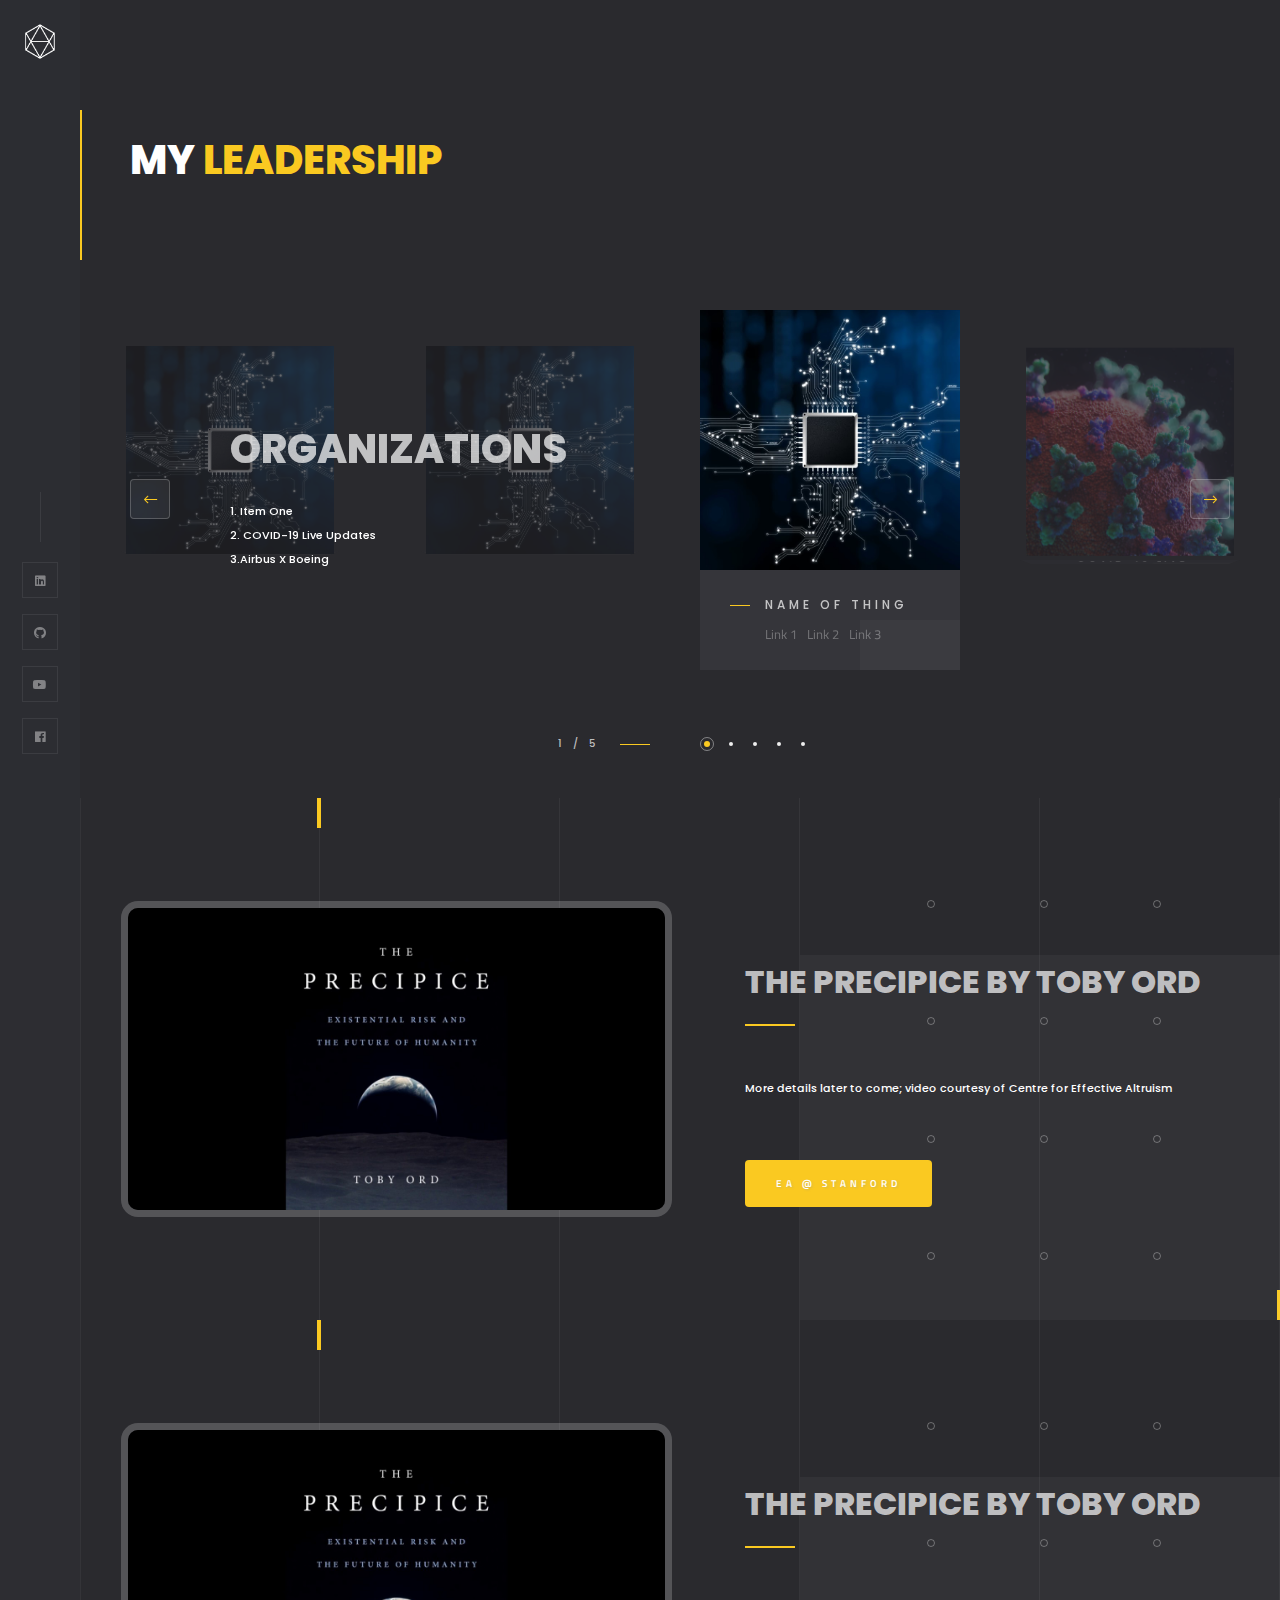
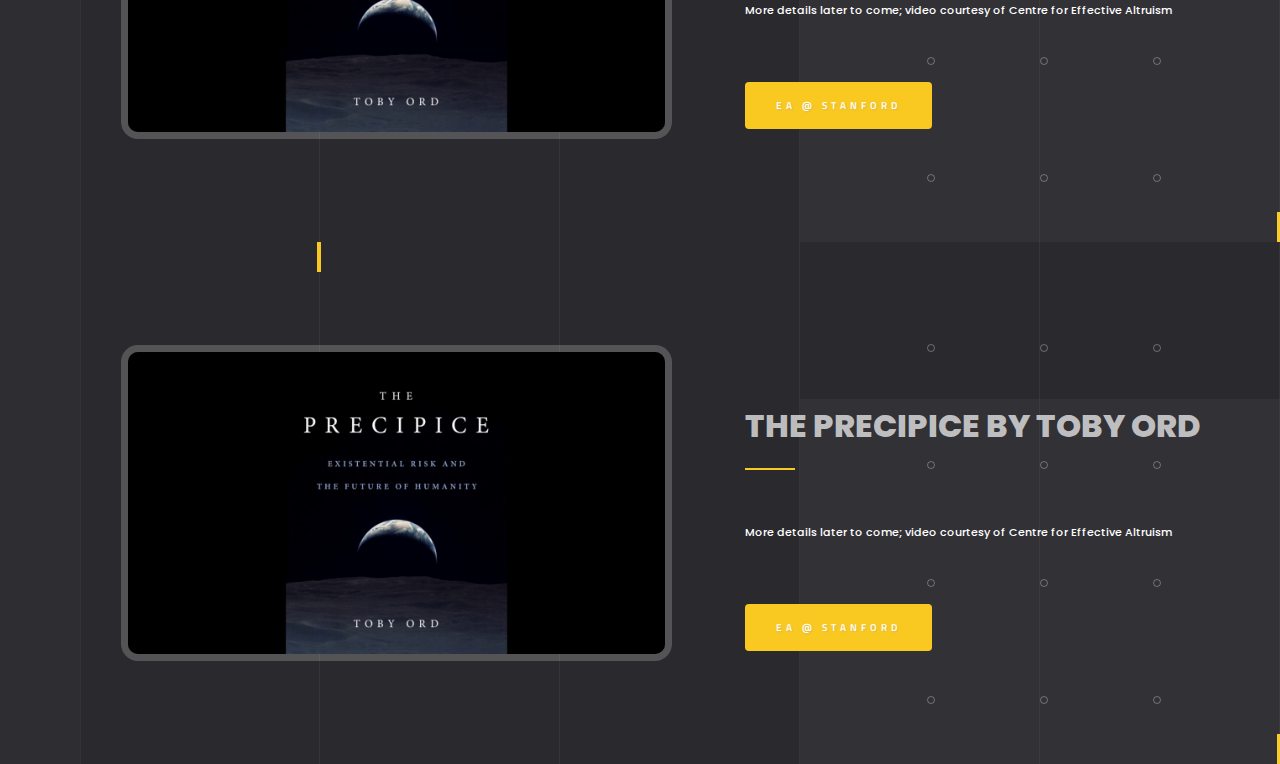
==== commit 279b0c04: "Update leadership.html" ====
--- a/leadership.html
+++ b/leadership.html
@@ -1,3 +1,8 @@
+<!--
+HREF:
+1. 
+-->
+
 <!DOCTYPE HTML>
 <html lang="en">
 
@@ -64,10 +69,8 @@
                 <nav class="scroll-nav scroll-init">
                     <ul>
 
-                        <li><a class="scroll-link" href="#bio">Quick Bio</a></li>
-                        <li><a class="scroll-link" href="#tech">Tech Portfolio</a></li>
-                        <li><a class="scroll-link" href="#music">Music Portfolio</a></li>
-                        <li><a class="scroll-link" href="#ea">Effective Altruism</a></li>
+                        <li><a class="scroll-link" href="#top">Back to Top</a></li>
+                        <li><a class="scroll-link" href="#top">Back to Top</a></li>
 
                     </ul>
                 </nav>
@@ -77,16 +80,16 @@
             <!-- Content-->
             <div class="content">
                 <!--section -->
-                <section class="dark-bg" id="tech">
+                <section class="dark-bg" id="top">
                     <!-- section-title -->
                     <div class="section-title fl-wrap">
 
-                        <h2>My Tech<span> Portfolio</span></h2>
+                        <h2>My <span> Leadership</span></h2>
 
                     </div>
                     <div class="fet_pr-carousel-title">
                         <div class="fet_pr-carousel-title-item">
-                            <h3><br><br><br>Projects</h3>
+                            <h3><br><br><br>Organizations</h3>
                             <p> 1. Item One <br> 2. COVID-19 Live Updates <br> 3.Airbus X Boeing </p>
                         </div>
                     </div>
@@ -193,123 +196,6 @@
                 </section>
                 <!-- section end -->
 
-                <!--section -->
-                <section class="dark-bg" id="music">
-                    <!-- section-title -->
-                    <div class="section-title fl-wrap">
-
-                        <h2>My Music<span> Portfolio</span></h2>
-
-                    </div>
-                    <div class="fet_pr-carousel-title">
-                        <div class="fet_pr-carousel-title-item">
-                            <h3><br><br><br>Compositions</h3>
-                            <p> 1. Item One <br> 2. Item Two <br> 3.Item Three </p>
-                        </div>
-                    </div>
-                    <!--slider-carousel-wrap -->
-                    <div class="slider-carousel-wrap fl-wrap">
-                        <!--fet_pr-carousel -->
-                        <div class="fet_pr-carousel cur_carousel-slider-container fl-wrap">
-                            <!--slick-item -->
-                            <div class="slick-item">
-                                <div class="fet_pr-carousel-box">
-                                    <div class="fet_pr-carousel-box-media fl-wrap">
-                                        <img src="images/folio/web/slider/music.jpg" class="respimg" alt="">
-                                    </div>
-                                    <div class="fet_pr-carousel-box-text fl-wrap">
-                                        <h3><a href="https://www.google.com/" target="_blank">Name of Thing</a></h3>
-
-                                        <div class="fet_pr-carousel-cat"><a href="https://www.google.com/"
-                                                target="_blank">Link 1</a> <a href="https://www.google.com/"
-                                                target="_blank">Link 2</a> <a href="https://www.google.com/"
-                                                target="_blank">Link 3</a></div>
-                                    </div>
-                                </div>
-                            </div>
-                            <!--slick-item end -->
-
-                            <!--slick-item -->
-                            <div class="slick-item">
-                                <div class="fet_pr-carousel-box">
-                                    <div class="fet_pr-carousel-box-media fl-wrap">
-                                        <img src="images/folio/web/slider/music.jpg" class="respimg" alt="">
-                                    </div>
-                                    <div class="fet_pr-carousel-box-text fl-wrap">
-                                        <h3><a href="https://www.google.com/" target="_blank">Name of Thing</a></h3>
-
-                                        <div class="fet_pr-carousel-cat"><a href="https://www.google.com/"
-                                                target="_blank">Link 1</a> <a href="https://www.google.com/"
-                                                target="_blank">Link 2</a> <a href="https://www.google.com/"
-                                                target="_blank">Link 3</a></div>
-                                    </div>
-                                </div>
-                            </div>
-                            <!--slick-item end -->
-
-                            <!--slick-item -->
-                            <div class="slick-item">
-                                <div class="fet_pr-carousel-box">
-                                    <div class="fet_pr-carousel-box-media fl-wrap">
-                                        <img src="images/folio/web/slider/music.jpg" class="respimg" alt="">
-                                    </div>
-                                    <div class="fet_pr-carousel-box-text fl-wrap">
-                                        <h3><a href="https://www.google.com/" target="_blank">Name of Thing</a></h3>
-
-                                        <div class="fet_pr-carousel-cat"><a href="https://www.google.com/"
-                                                target="_blank">Link 1</a> <a href="https://www.google.com/"
-                                                target="_blank">Link 2</a> <a href="https://www.google.com/"
-                                                target="_blank">Link 3</a></div>
-                                    </div>
-                                </div>
-                            </div>
-                            <!--slick-item end -->
-
-                            <!--slick-item -->
-                            <div class="slick-item">
-                                <div class="fet_pr-carousel-box">
-                                    <div class="fet_pr-carousel-box-media fl-wrap">
-                                        <img src="images/folio/web/slider/music.jpg" class="respimg" alt="">
-                                    </div>
-                                    <div class="fet_pr-carousel-box-text fl-wrap">
-                                        <h3><a href="https://www.google.com/" target="_blank">Name of Thing</a></h3>
-
-                                        <div class="fet_pr-carousel-cat"><a href="https://www.google.com/"
-                                                target="_blank">Link 1</a> <a href="https://www.google.com/"
-                                                target="_blank">Link 2</a> <a href="https://www.google.com/"
-                                                target="_blank">Link 3</a></div>
-                                    </div>
-                                </div>
-                            </div>
-                            <!--slick-item end -->
-
-                            <!--slick-item -->
-                            <div class="slick-item">
-                                <div class="fet_pr-carousel-box">
-                                    <div class="fet_pr-carousel-box-media fl-wrap">
-                                        <img src="images/folio/web/slider/music.jpg" class="respimg" alt="">
-                                    </div>
-                                    <div class="fet_pr-carousel-box-text fl-wrap">
-                                        <h3><a href="https://www.google.com/" target="_blank">Name of Thing</a></h3>
-
-                                        <div class="fet_pr-carousel-cat"><a href="https://www.google.com/"
-                                                target="_blank">Link 1</a> <a href="https://www.google.com/"
-                                                target="_blank">Link 2</a> <a href="https://www.google.com/"
-                                                target="_blank">Link 3</a></div>
-                                    </div>
-                                </div>
-                            </div>
-                            <!--slick-item end -->
-                        </div>
-                        <!--fet_pr-carousel end -->
-                        <div class="sp-cont sp-arr sp-cont-prev"><i class="fal fa-long-arrow-left"></i></div>
-                        <div class="sp-cont sp-arr sp-cont-next"><i class="fal fa-long-arrow-right"></i></div>
-                    </div>
-                    <!--slider-carousel-wrap end-->
-                    <div class="fet_pr-carousel-counter"></div>
-                </section>
-                <!-- section end -->
-
                 <!-- section  -->
                 <section class="dark-bg sinsec-dec sinsec-dec2" id="ea">
                     <div class="container">
@@ -317,10 +203,6 @@
                             <div class="col-md-6">
                                 <div class="video-box fl-wrap">
                                     <img src="images/all/thumbnail.jpg" class="respimg" alt="">
-                                    <a class="video-box-btn color-bg "
-                                        href="https://www.youtube.com/watch?v=CrMIEz_mSJM" target="_blank"><i
-                                            class="fal fa-play" aria-hidden="true"></i></a>
-
                                 </div>
                             </div>
                             <div class="col-md-6">
@@ -338,20 +220,53 @@
                 </section>
                 <!-- section end -->
 
-
-                <!-- section-->
-                <section class="dark-bg2 small-padding order-wrap">
+                <!-- section  -->
+                <section class="dark-bg sinsec-dec sinsec-dec2" id="ea">
                     <div class="container">
                         <div class="row">
-                            <div class="col-md-8">
-                                <h3>Jaewon Lee</h3>
-                            </div>
-                            <div class="col-md-4"><a href="mailto:joyjwlee@gmail.com" class="btn flat-btn color-btn">Get
-                                    In Touch</a> </div>
-                        </div>
-                    </div>
-                </section>
-                <!-- section end-->
+                            <div class="col-md-6">
+                                <div class="video-box fl-wrap">
+                                    <img src="images/all/thumbnail.jpg" class="respimg" alt="">
+                                </div>
+                            </div>
+                            <div class="col-md-6">
+                                <div class="video-promo-text fl-wrap mar-top">
+                                    <h3>The Precipice by Toby Ord</h3>
+                                    <p>More details later to come; video courtesy of Centre for Effective Altruism</p>
+                                    <a href="https://web.stanford.edu/group/ea/" target="_blank"
+                                        class="btn float-btn flat-btn color-btn mar-top">EA @ Stanford</a>
+                                </div>
+                            </div>
+                        </div>
+                    </div>
+                    <div class="half-bg-dec single-half-bg-dec" data-ran="12"></div>
+                    <div class="sec-lines"></div>
+                </section>
+                <!-- section end -->
+
+                <!-- section  -->
+                <section class="dark-bg sinsec-dec sinsec-dec2" id="ea">
+                    <div class="container">
+                        <div class="row">
+                            <div class="col-md-6">
+                                <div class="video-box fl-wrap">
+                                    <img src="images/all/thumbnail.jpg" class="respimg" alt="">
+                                </div>
+                            </div>
+                            <div class="col-md-6">
+                                <div class="video-promo-text fl-wrap mar-top">
+                                    <h3>The Precipice by Toby Ord</h3>
+                                    <p>More details later to come; video courtesy of Centre for Effective Altruism</p>
+                                    <a href="https://web.stanford.edu/group/ea/" target="_blank"
+                                        class="btn float-btn flat-btn color-btn mar-top">EA @ Stanford</a>
+                                </div>
+                            </div>
+                        </div>
+                    </div>
+                    <div class="half-bg-dec single-half-bg-dec" data-ran="12"></div>
+                    <div class="sec-lines"></div>
+                </section>
+                <!-- section end -->
             </div>
             <!-- Content end -->
 
@@ -372,6 +287,4 @@
         <script type="text/javascript" src="js/scripts.js"></script>
 </body>
 
-<!-- Mirrored from www.gracelynshi.com/ by HTTrack Website Copier/3.x [XR&CO'2014], Wed, 01 Jul 2020 01:32:41 GMT -->
-
 </html>